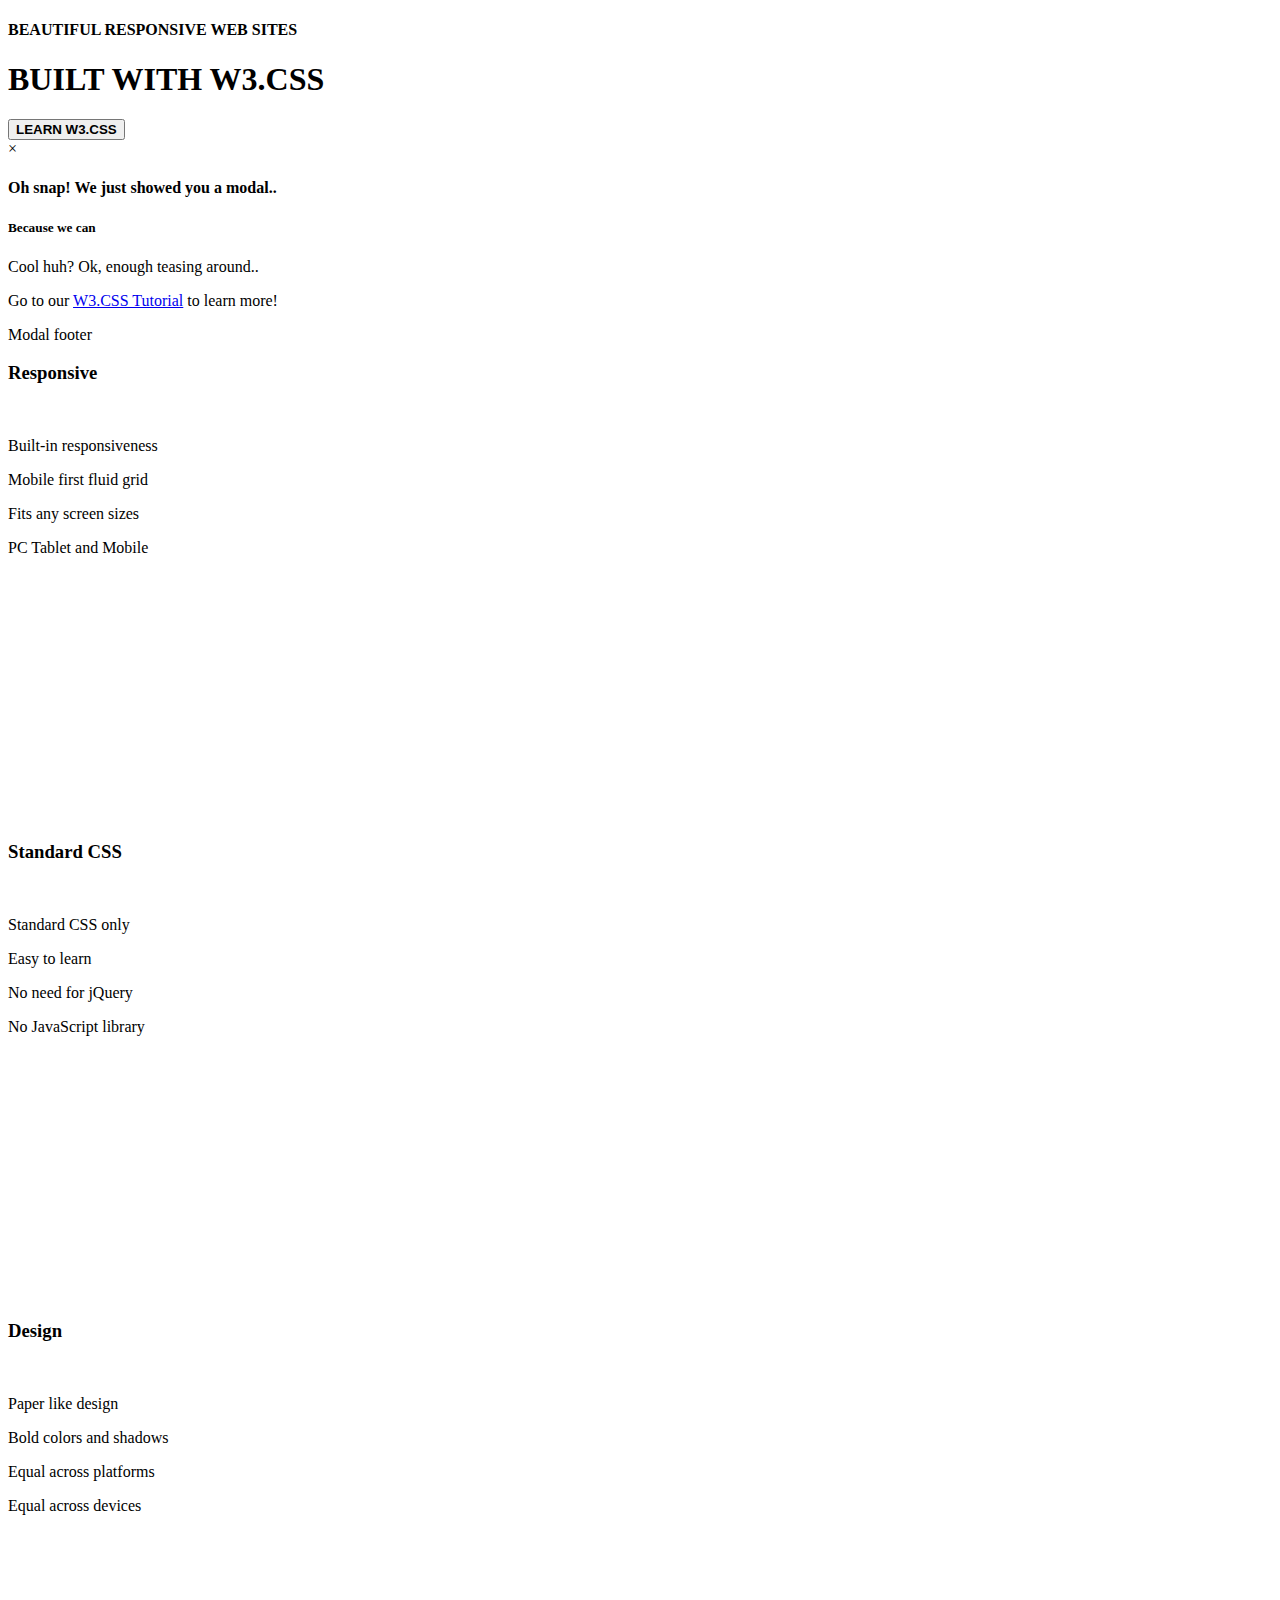
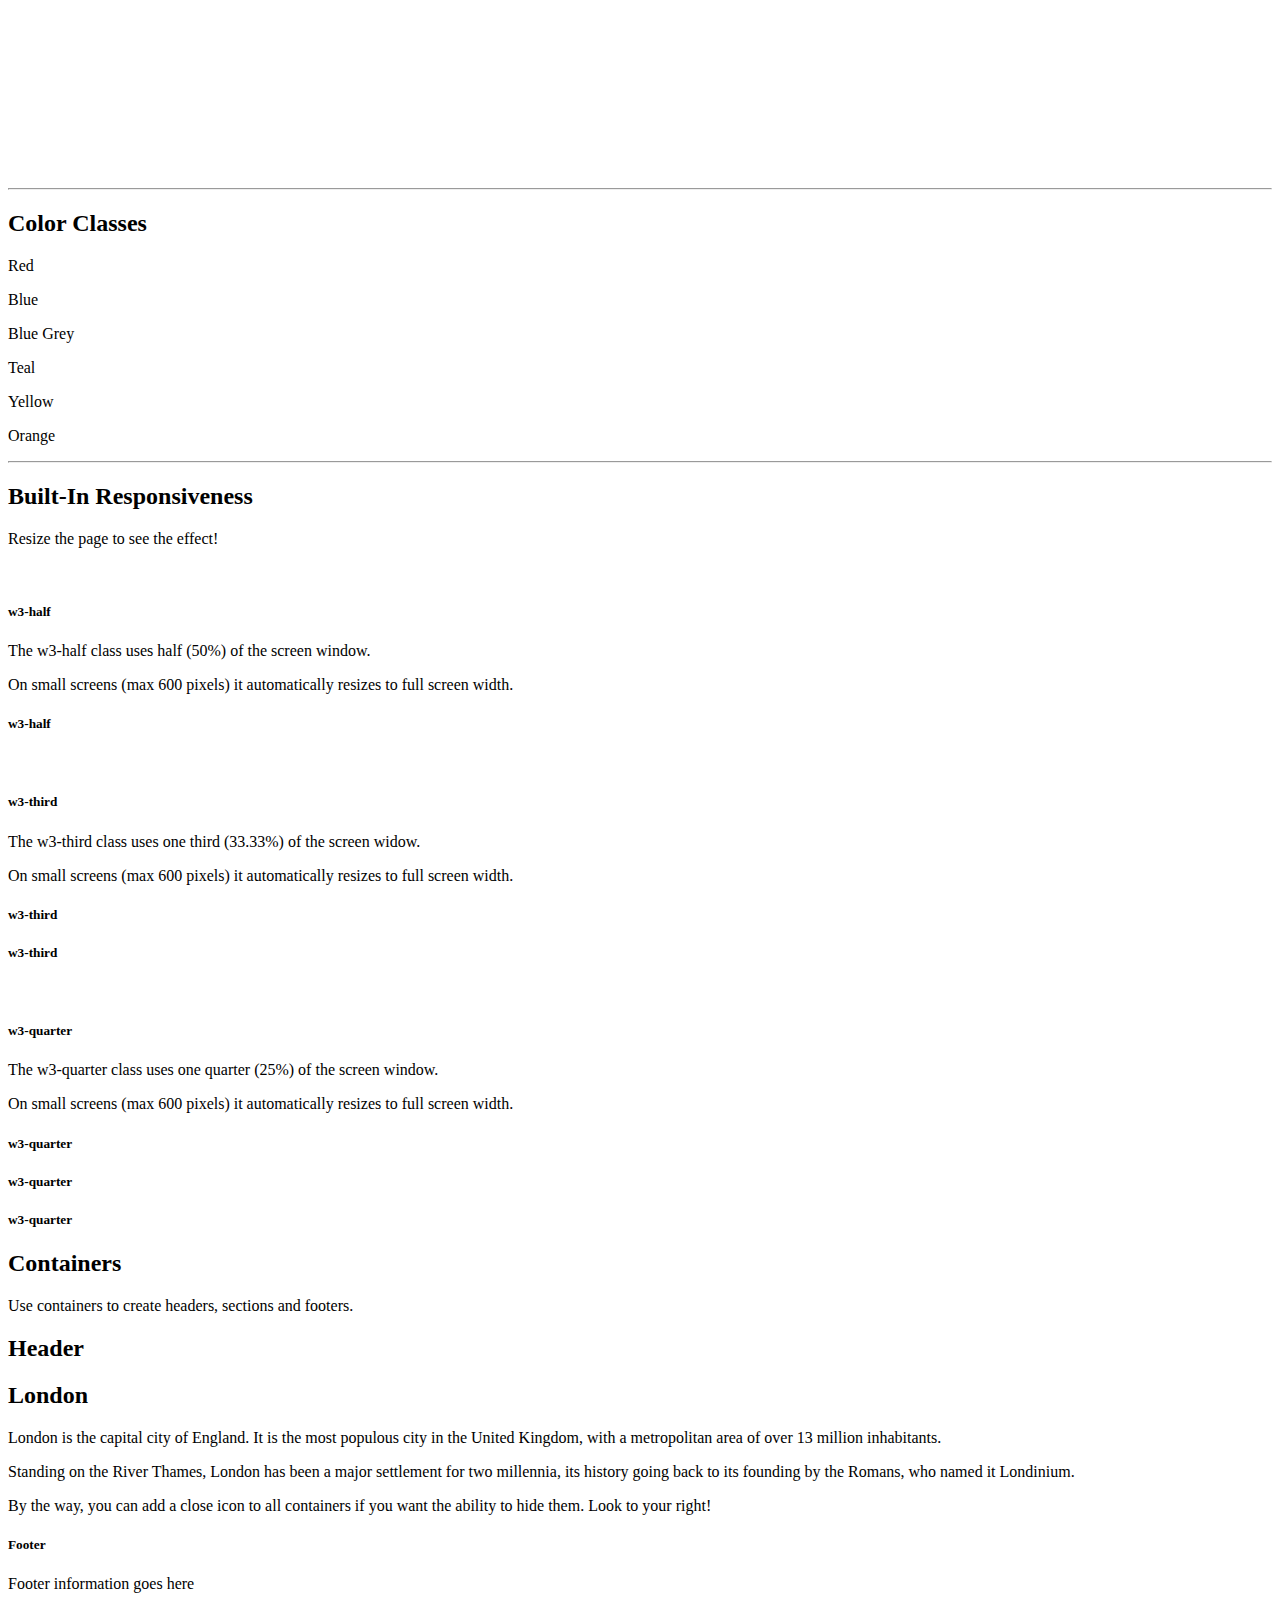
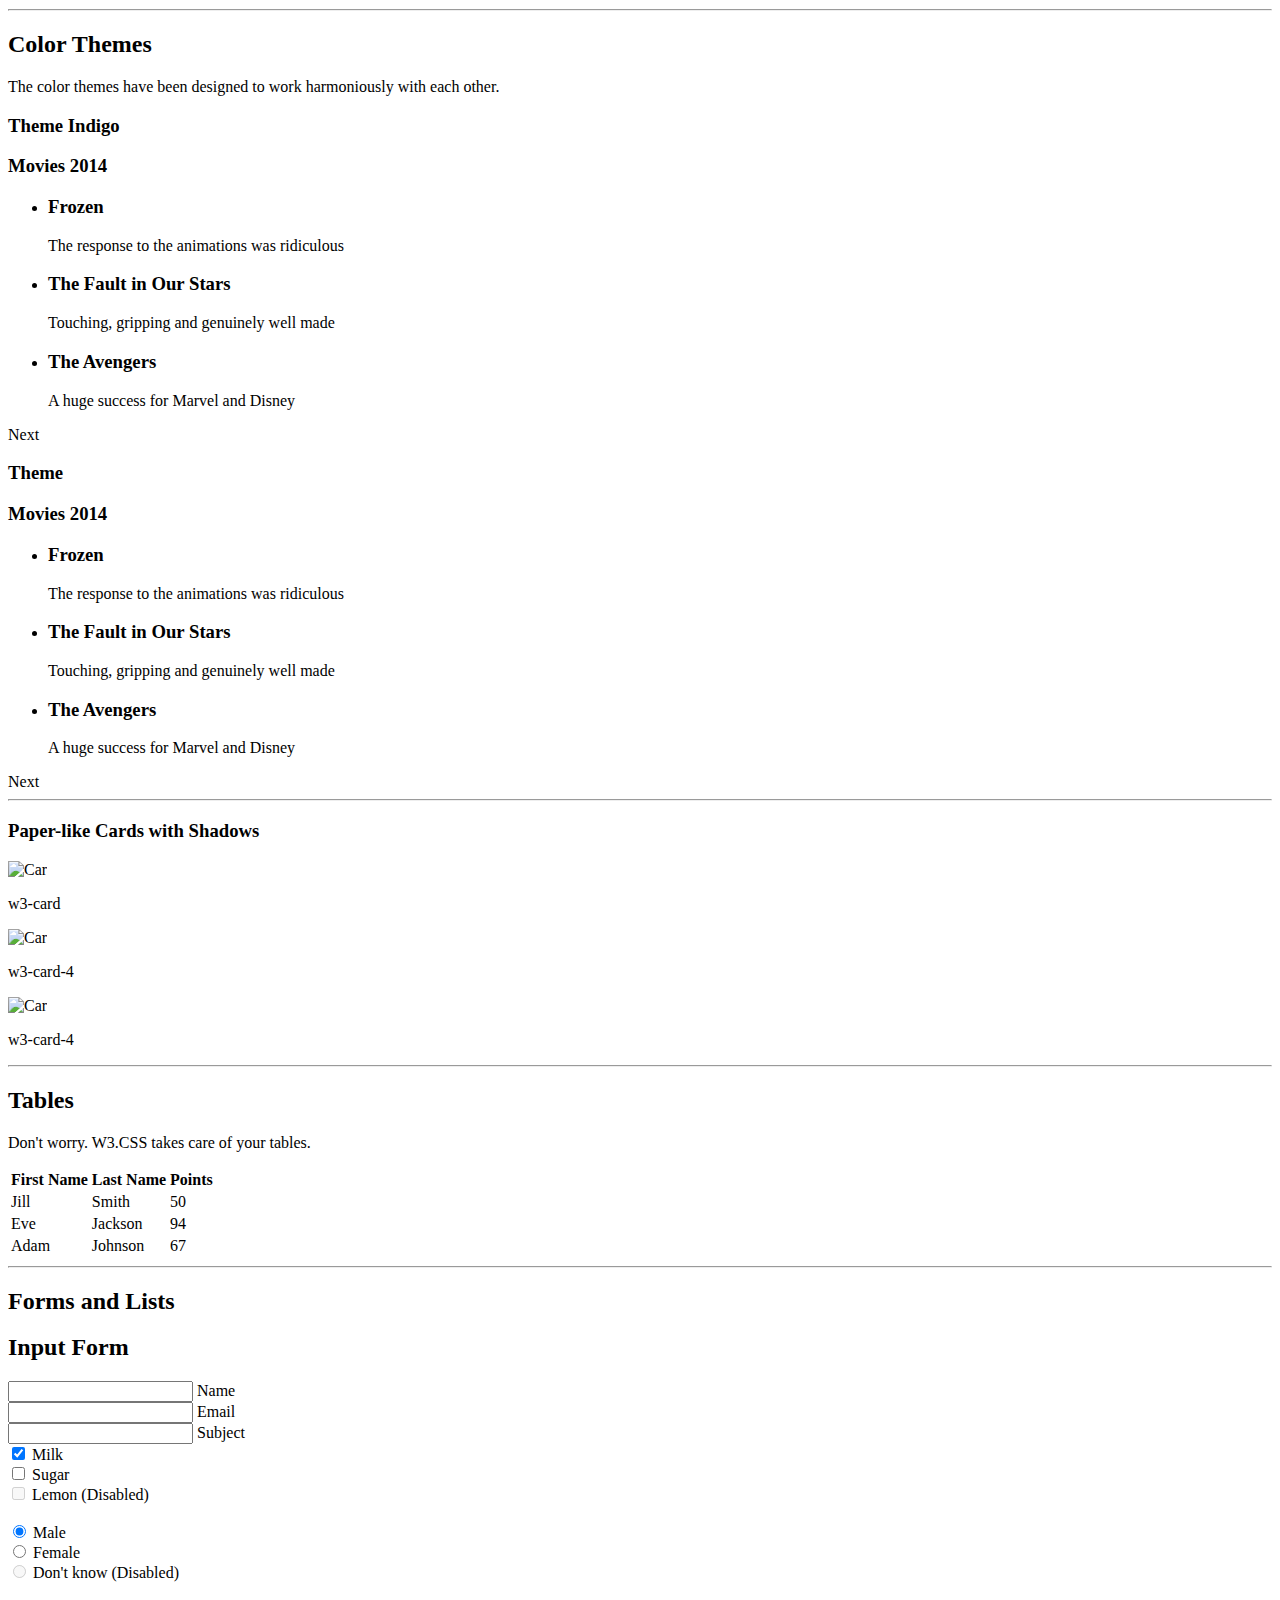
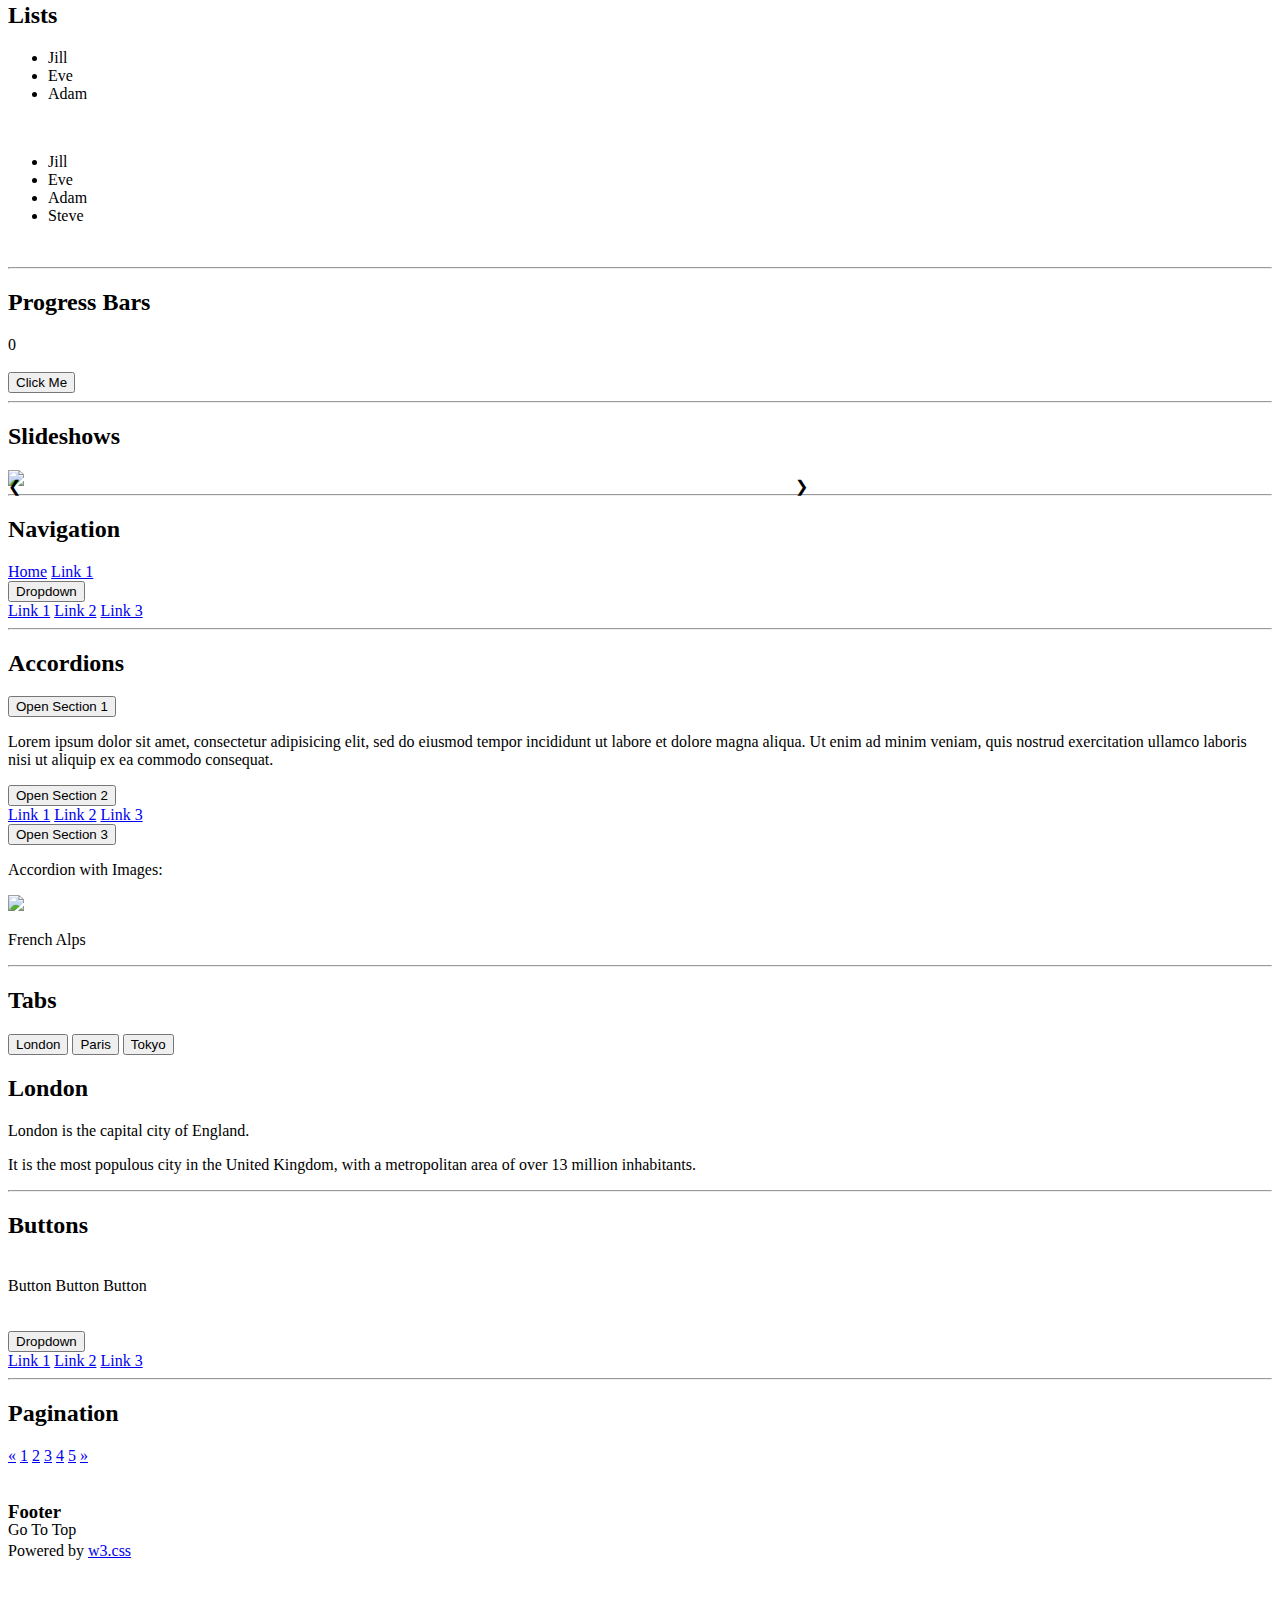
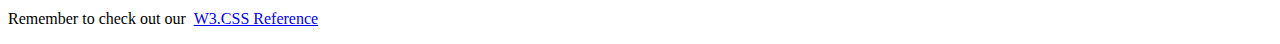
==== ToolRent/public_html/index.html @ 88f8d5a5 "Added basic website framework" ====
<!DOCTYPE html>
<!--
To change this license header, choose License Headers in Project Properties.
To change this template file, choose Tools | Templates
and open the template in the editor.
-->
<!DOCTYPE html>
<!-- saved from url=(0060)https://www.w3schools.com/w3css/tryw3css_templates_teal.htm# -->
<html class="gr__w3schools_com"><head><meta http-equiv="Content-Type" content="text/html; charset=UTF-8"><title>W3.CSS Template</title>

<meta name="viewport" content="width=device-width, initial-scale=1">
<link rel="stylesheet" href="./W3.CSS Template_files/w3.css">
<link rel="stylesheet" href="./W3.CSS Template_files/w3-theme-teal.css">
<link rel="stylesheet" href="./W3.CSS Template_files/font-awesome.min.css">
</head><body data-gr-c-s-loaded="true">

<!-- Side Navigation -->
<nav class="w3-sidebar w3-bar-block w3-card w3-animate-left w3-center" style="display: none; width: 100%; font-size: 40px; padding-top: 10%;" id="mySidebar">
  <h1 class="w3-xxxlarge w3-text-theme">Side Navigation</h1>
  <button class="w3-bar-item w3-button" onclick="w3_close()">Close <i class="fa fa-remove"></i></button>
  <a href="https://www.w3schools.com/w3css/tryw3css_templates_teal.htm#" class="w3-bar-item w3-button">Link 1</a>
  <a href="https://www.w3schools.com/w3css/tryw3css_templates_teal.htm#" class="w3-bar-item w3-button">Link 2</a>
  <a href="https://www.w3schools.com/w3css/tryw3css_templates_teal.htm#" class="w3-bar-item w3-button">Link 3</a>
  <a href="https://www.w3schools.com/w3css/tryw3css_templates_teal.htm#" class="w3-bar-item w3-button">Link 4</a>
</nav>

<!-- Header -->
<header class="w3-container w3-theme w3-padding" id="myHeader">
  <i onclick="w3_open()" class="fa fa-bars w3-xlarge w3-button w3-theme"></i> 
  <div class="w3-center">
  <h4>BEAUTIFUL RESPONSIVE WEB SITES</h4>
  <h1 class="w3-xxxlarge w3-animate-bottom">BUILT WITH W3.CSS</h1>
    <div class="w3-padding-32">
      <button class="w3-btn w3-xlarge w3-theme-dark w3-hover-teal" onclick="document.getElementById(&#39;id01&#39;).style.display=&#39;block&#39;" style="font-weight:900;">LEARN W3.CSS</button>
    </div>
  </div>
</header>

<!-- Modal -->
<div id="id01" class="w3-modal">
    <div class="w3-modal-content w3-card-4 w3-animate-top">
      <header class="w3-container w3-theme"> 
        <span onclick="document.getElementById(&#39;id01&#39;).style.display=&#39;none&#39;" class="w3-button w3-display-topright">×</span>
        <h4>Oh snap! We just showed you a modal..</h4>
        <h5>Because we can <i class="fa fa-smile-o"></i></h5>
      </header>
      <div class="w3-padding">
        <p>Cool huh? Ok, enough teasing around..</p>
        <p>Go to our <a class="w3-btn" href="https://www.w3schools.com/w3css/default.asp">W3.CSS Tutorial</a> to learn more!</p>
      </div>
      <footer class="w3-container w3-theme">
        <p>Modal footer</p>
      </footer>
    </div>
</div>

<div class="w3-row-padding w3-center w3-margin-top">
<div class="w3-third">
  <div class="w3-card w3-container" style="min-height:460px">
  <h3>Responsive</h3><br>
  <i class="fa fa-desktop w3-margin-bottom w3-text-theme" style="font-size:120px"></i>
  <p>Built-in responsiveness</p>
  <p>Mobile first fluid grid</p>
  <p>Fits any screen sizes</p>
  <p>PC Tablet and Mobile</p>
  </div>
</div>

<div class="w3-third">
  <div class="w3-card w3-container" style="min-height:460px">
  <h3>Standard CSS</h3><br>
  <i class="fa fa-css3 w3-margin-bottom w3-text-theme" style="font-size:120px"></i>
  <p>Standard CSS only</p>
  <p>Easy to learn</p>
  <p>No need for jQuery</p>
  <p>No JavaScript library</p>
  </div>
</div>

<div class="w3-third">
  <div class="w3-card w3-container" style="min-height:460px">
  <h3>Design</h3><br>
  <i class="fa fa-diamond w3-margin-bottom w3-text-theme" style="font-size:120px"></i>
  <p>Paper like design</p>
  <p>Bold colors and shadows</p>
  <p>Equal across platforms</p>
  <p>Equal across devices</p>
  </div>
</div>
</div>

<div class="w3-container">
<hr>
<div class="w3-center">
  <h2>Color Classes</h2>
</div>

<div class="w3-row">
  <div class="w3-col w3-container m2 w3-red"><p>Red</p></div>
  <div class="w3-col w3-container m2 w3-blue"><p>Blue</p></div>
  <div class="w3-col w3-container m2 w3-blue-grey"><p>Blue Grey</p></div>
  <div class="w3-col w3-container m2 w3-teal"><p>Teal</p></div>
  <div class="w3-col w3-container m2 w3-yellow"><p>Yellow</p></div>
  <div class="w3-col w3-container m2 w3-orange"><p>Orange</p></div>
</div>

<hr>
<div class="w3-center">
  <h2>Built-In Responsiveness</h2>
  <p class="w3-large">Resize the page to see the effect!</p>
</div>
<br>

<div class="w3-row w3-border">
  <div class="w3-half w3-container w3-blue w3-border">
    <h5>w3-half</h5>  
    <p>The w3-half class uses half (50%) of the screen window.</p>
    <p>On small screens (max 600 pixels) it automatically resizes to full screen width.</p>
  </div>
  <div class="w3-half w3-container">
    <h5>w3-half</h5>  
  </div>
</div>
<br>

<div class="w3-row w3-border">
  <div class="w3-third w3-container w3-green">
    <h5>w3-third</h5>  
    <p>The w3-third class uses one third (33.33%) of the screen widow.</p>
    <p>On small screens (max 600 pixels) it automatically resizes to full screen width.</p>
  </div>
  <div class="w3-third w3-container">
    <h5>w3-third</h5>  
  </div>
  <div class="w3-third w3-container">
    <h5>w3-third</h5>  
  </div>
</div>
<br>

<div class="w3-row w3-border">
  <div class="w3-quarter w3-container w3-red">
    <h5>w3-quarter</h5>  
    <p>The w3-quarter class uses one quarter (25%) of the screen window.</p>
    <p>On small screens (max 600 pixels) it automatically resizes to full screen width.</p>
  </div>
  <div class="w3-quarter w3-container">
    <h5>w3-quarter</h5>  
  </div>
  <div class="w3-quarter w3-container">
    <h5>w3-quarter</h5>  
  </div>
  <div class="w3-quarter w3-container">
    <h5>w3-quarter</h5>  
  </div>
</div> 
     
<div class="w3-center">
  <h2>Containers</h2>
  <p>Use containers to create headers, sections and footers.</p>
</div>   

<header class="w3-container w3-blue-grey">
  <h2>Header</h2>
</header>

<div class="w3-padding w3-white w3-display-container">
  <span onclick="this.parentElement.style.display=&#39;none&#39;" class="w3-button w3-display-topright"><i class="fa fa-remove"></i></span>
  <h2>London</h2>
  <p>London is the capital city of England. It is the most populous city in the United Kingdom,
  with a metropolitan area of over 13 million inhabitants.</p>
  <p>Standing on the River Thames, London has been a major settlement for two millennia,
  its history going back to its founding by the Romans, who named it Londinium.</p>
  <p>By the way, you can add a close icon to all containers if you want the ability to hide them. Look to your right!</p>
</div>

<footer class="w3-container w3-blue-grey">
  <h5>Footer</h5>
  <p class="w3-opacity">Footer information goes here</p>
</footer>

<hr>
<div class="w3-center">
  <h2>Color Themes</h2>
  <p>The color themes have been designed to work harmoniously with each other.</p>
</div>
</div>

<div class="w3-row-padding">

<div class="w3-half">
<div class="w3-card white">
  <div class="w3-container w3-indigo">
    <h3>Theme Indigo</h3>
  </div>
  <div class="w3-container">
  <h3 class="w3-text-indigo">Movies 2014</h3>
  </div>
  <ul class="w3-ul w3-border-top">
    <li>
      <h3>Frozen</h3>
      <p>The response to the animations was ridiculous</p>
    </li>
    <li>
      <h3>The Fault in Our Stars</h3>
      <p>Touching, gripping and genuinely well made</p>
    </li>
    <li>
      <h3>The Avengers</h3>
      <p>A huge success for Marvel and Disney</p>
    </li>
  </ul>
  <div class="w3-container w3-indigo w3-large"><span class="w3-right">Next</span></div>
</div>
</div>

<div class="w3-half">
<div class="w3-card white">
  <div class="w3-container w3-theme">
    <h3>Theme</h3>
  </div>
  <div class="w3-container">
  <h3 class="w3-text-theme">Movies 2014</h3>
  </div>
  <ul class="w3-ul w3-border-top">
    <li>
      <h3>Frozen</h3>
      <p>The response to the animations was ridiculous</p>
    </li>
    <li>
      <h3>The Fault in Our Stars</h3>
      <p>Touching, gripping and genuinely well made</p>
    </li>
    <li>
      <h3>The Avengers</h3>
      <p>A huge success for Marvel and Disney</p>
    </li>
  </ul>
  <div class="w3-container w3-theme w3-large"><span class="w3-right">Next</span></div>
</div>
</div>
</div>

<div class="w3-container w3-center">
  <hr>
  <h3>Paper-like Cards with Shadows</h3>
</div>

<div class="w3-row-padding"> 

<div class="w3-third">
<div class="w3-card">
  <img src="./W3.CSS Template_files/car.jpg" alt="Car" style="width:100%">
  <div class="w3-container">
  <p>w3-card</p>
  </div>
</div>
</div>

<div class="w3-third">
<div class="w3-card-4">
  <img src="./W3.CSS Template_files/car.jpg" alt="Car" style="width:100%">
  <div class="w3-container">
  <p>w3-card-4</p>
  </div>
</div>
</div>

<div class="w3-third">
<div class="w3-card-4">
  <img src="./W3.CSS Template_files/car.jpg" alt="Car" style="width:100%">
  <div class="w3-container">
  <p>w3-card-4</p>
  </div>
</div>
</div>
</div>

<div class="w3-container">
  <hr>
  <div class="w3-center">
    <h2>Tables</h2>
    <p w3-class="w3-large">Don't worry. W3.CSS takes care of your tables.</p>
  </div>
<div class="w3-responsive w3-card-4">
<table class="w3-table w3-striped w3-bordered">
<thead>
<tr class="w3-theme">
  <th>First Name</th>
  <th>Last Name</th>
  <th>Points</th>
</tr>
</thead>
<tbody>
<tr>
  <td>Jill</td>
  <td>Smith</td>
  <td>50</td>
</tr>
<tr class="w3-white">
  <td>Eve</td>
  <td>Jackson</td>
  <td>94</td>
</tr>
<tr>
  <td>Adam</td>
  <td>Johnson</td>
  <td>67</td>
</tr>
</tbody>
</table>
</div>

<hr>
<h2 class="w3-center">Forms and Lists</h2>
</div>

<div class="w3-row-padding">

<div class="w3-half">
<form class="w3-container w3-card-4">
  <h2>Input Form</h2>
  <div class="w3-section">      
    <input class="w3-input" type="text" required="">
    <label>Name</label>
  </div>
  <div class="w3-section">      
    <input class="w3-input" type="text" required="">
    <label>Email</label>
  </div>
  <div class="w3-section">      
    <input class="w3-input" type="text" required="">
    <label>Subject</label>
  </div>

  <div class="w3-row">
  <div class="w3-half">
    <input id="milk" class="w3-check" type="checkbox" checked="checked">
    <label>Milk</label>
    <br>
    <input id="sugar" class="w3-check" type="checkbox">
    <label>Sugar</label>
    <br>
    <input id="lemon" class="w3-check" type="checkbox" disabled="">
    <label>Lemon (Disabled)</label>
    <br><br>
  </div>

  <div class="w3-half">
    <input id="male" class="w3-radio" type="radio" name="gender" value="male" checked="">
    <label>Male</label>
    <br>
    <input id="female" class="w3-radio" type="radio" name="gender" value="female">
    <label>Female</label>
    <br>
    <input id="unknown" class="w3-radio" type="radio" name="gender" value="" disabled="">
    <label> Don't know (Disabled)</label>
  </div>
  </div>
</form>
</div>
<div class="w3-half">
<div class="w3-card-4 w3-container">
<h2>Lists</h2>
<ul class="w3-ul w3-margin-bottom">
  <li>Jill</li>
  <li>Eve</li>
  <li>Adam</li>
</ul>
<br>
<ul class="w3-ul w3-border w3-hoverable">
  <li class="w3-theme">Jill</li>
  <li>Eve</li>
  <li>Adam</li>
  <li>Steve</li>
</ul>
<br>
</div>
</div>
</div>
<hr>

<h2 class="w3-center">Progress Bars</h2>
<div class="w3-container">

<div class="w3-light-grey">
  <div id="myBar" class="w3-container w3-theme w3-padding" style="width:1%">0</div>
</div><br>

<button class="w3-btn w3-theme" onclick="move()">Click Me</button> 
</div>
<hr>

<h2 class="w3-center">Slideshows</h2>
<div class="w3-content" style="max-width:800px;position:relative">

<img class="mySlides w3-animate-opacity" src="./W3.CSS Template_files/snow.jpg" style="width: 100%; display: block;">
<img class="mySlides w3-animate-opacity" src="./W3.CSS Template_files/lights.jpg" style="width: 100%; display: none;">
<img class="mySlides w3-animate-opacity" src="./W3.CSS Template_files/mountains.jpg" style="width: 100%; display: none;">
<img class="mySlides w3-animate-opacity" src="./W3.CSS Template_files/forest.jpg" style="width: 100%; display: none;">

<a class="w3-button w3-circle w3-hover-dark-grey" style="position:absolute;top:45%;left:0;" onclick="plusDivs(-1)">❮</a>
<a class="w3-button w3-circle w3-hover-dark-grey" style="position:absolute;top:45%;right:0;" onclick="plusDivs(+1)">❯</a>
</div>

<div class="w3-container">
<hr>
<h2 class="w3-center">Navigation</h2>

<div class="w3-bar w3-theme">
  <a href="https://www.w3schools.com/w3css/tryw3css_templates_teal.htm#" class="w3-bar-item w3-button w3-padding-16">Home</a>
  <a href="https://www.w3schools.com/w3css/tryw3css_templates_teal.htm#" class="w3-bar-item w3-button w3-padding-16">Link 1</a>
  <div class="w3-dropdown-hover">
    <button class="w3-button w3-padding-16">
      Dropdown <i class="fa fa-caret-down"></i>
    </button>
    <div class="w3-dropdown-content w3-card-4 w3-bar-block">
      <a href="https://www.w3schools.com/w3css/tryw3css_templates_teal.htm#" class="w3-bar-item w3-button">Link 1</a>
      <a href="https://www.w3schools.com/w3css/tryw3css_templates_teal.htm#" class="w3-bar-item w3-button">Link 2</a>
      <a href="https://www.w3schools.com/w3css/tryw3css_templates_teal.htm#" class="w3-bar-item w3-button">Link 3</a>
    </div>
  </div>
</div>

<hr>
<h2 class="w3-center">Accordions</h2>
<button onclick="myAccFunc(&#39;Demo1&#39;)" class="w3-padding-16 w3-theme w3-button w3-block w3-left-align">Open Section 1</button>
<div id="Demo1" class="w3-hide">
  <div class="w3-container">
    <p>Lorem ipsum dolor sit amet, consectetur adipisicing elit, sed do eiusmod tempor incididunt ut labore et dolore magna aliqua. Ut enim ad minim veniam, quis nostrud exercitation ullamco laboris nisi ut aliquip ex ea commodo consequat.</p>
  </div>
</div>
<button onclick="myAccFunc(&#39;Demo2&#39;)" class="w3-padding-16 w3-theme w3-button w3-block w3-left-align">Open Section 2</button>
<div id="Demo2" class="w3-hide">
  <a href="https://www.w3schools.com/w3css/tryw3css_templates_teal.htm#" class="w3-button w3-block w3-left-align">Link 1</a>
  <a href="https://www.w3schools.com/w3css/tryw3css_templates_teal.htm#" class="w3-button w3-block w3-left-align">Link 2</a>
  <a href="https://www.w3schools.com/w3css/tryw3css_templates_teal.htm#" class="w3-button w3-block w3-left-align">Link 3</a>
</div>
<button onclick="myAccFunc(&#39;Demo3&#39;)" class="w3-padding-16 w3-theme w3-button w3-block w3-left-align">Open Section 3</button>
<div id="Demo3" class="w3-hide w3-black">
  <div class="w3-container">
    <p>Accordion with Images:</p>
    <img src="./W3.CSS Template_files/snow.jpg" style="width:30%;" class="w3-animate-zoom">
    <p>French Alps</p>
  </div>
</div>

<hr>
<h2 class="w3-center">Tabs</h2>
<div class="w3-border">
<div class="w3-bar w3-theme">
  <button class="w3-bar-item w3-button testbtn w3-padding-16 w3-theme-dark" onclick="openCity(event,&#39;London&#39;)">London</button>
  <button class="w3-bar-item w3-button testbtn w3-padding-16" onclick="openCity(event,&#39;Paris&#39;)">Paris</button>
  <button class="w3-bar-item w3-button testbtn w3-padding-16" onclick="openCity(event,&#39;Tokyo&#39;)">Tokyo</button>
</div>

<div id="London" class="w3-container city w3-animate-opacity" style="display: block;">
  <h2>London</h2>
  <p>London is the capital city of England.</p>
  <p>It is the most populous city in the United Kingdom, with a metropolitan area of over 13 million inhabitants.</p>
</div>

<div id="Paris" class="w3-container city w3-animate-opacity" style="display: none;">
  <h2>Paris</h2>
  <p>Paris is the capital of France.</p> 
  <p>The Paris area is one of the largest population centers in Europe, with more than 12 million inhabitants.</p>
</div>

<div id="Tokyo" class="w3-container city w3-animate-opacity" style="display: none;">
  <h2>Tokyo</h2>
  <p>Tokyo is the capital of Japan.</p>
  <p>It is the center of the Greater Tokyo Area, and the most populous metropolitan area in the world.</p>
</div>
</div>

<hr>
<h2 class="w3-center">Buttons</h2>
<div class="w3-center">
  <br>
  <a class="w3-button w3-theme">Button</a>
  <a class="w3-button w3-theme">Button</a>
  <a class="w3-button w3-theme-d3 w3-disabled">Button</a>
  <br><br>
  <a class="w3-button w3-circle w3-large w3-black"><i class="fa fa-plus"></i></a>
  <a class="w3-button w3-circle w3-large w3-theme"><i class="fa fa-plus"></i></a>  
  <a class="w3-button w3-circle w3-large w3-card-4"><i class="fa fa-plus"></i></a>
</div>
<br>
<div class="w3-center">
  <div class="w3-dropdown-hover">
    <button class="w3-button w3-theme">Dropdown <i class="fa fa-caret-down"></i></button>
    <div class="w3-dropdown-content w3-bar-block w3-border">
      <a href="https://www.w3schools.com/w3css/tryw3css_templates_teal.htm#" class="w3-bar-item w3-button">Link 1</a>
      <a href="https://www.w3schools.com/w3css/tryw3css_templates_teal.htm#" class="w3-bar-item w3-button">Link 2</a>
      <a href="https://www.w3schools.com/w3css/tryw3css_templates_teal.htm#" class="w3-bar-item w3-button">Link 3</a>
    </div>
  </div>
</div>

</div>

<hr>
<div class="w3-center">
  <h2>Pagination</h2>
  <!-- Pagination -->
  <div class="w3-center w3-padding-32">
    <div class="w3-bar">
      <a href="https://www.w3schools.com/w3css/tryw3css_templates_teal.htm#" class="w3-bar-item w3-button w3-hover-theme">«</a>
      <a href="https://www.w3schools.com/w3css/tryw3css_templates_teal.htm#" class="w3-bar-item w3-button w3-theme w3-hover-theme">1</a>
      <a href="https://www.w3schools.com/w3css/tryw3css_templates_teal.htm#" class="w3-bar-item w3-button w3-hover-theme">2</a>
      <a href="https://www.w3schools.com/w3css/tryw3css_templates_teal.htm#" class="w3-bar-item w3-button w3-hover-theme">3</a>
      <a href="https://www.w3schools.com/w3css/tryw3css_templates_teal.htm#" class="w3-bar-item w3-button w3-hover-theme">4</a>
      <a href="https://www.w3schools.com/w3css/tryw3css_templates_teal.htm#" class="w3-bar-item w3-button w3-hover-theme">5</a>
      <a href="https://www.w3schools.com/w3css/tryw3css_templates_teal.htm#" class="w3-bar-item w3-button w3-hover-theme">»</a>
    </div>
  </div>
</div>
<br>

<!-- Footer -->
<footer class="w3-container w3-theme-dark">
  <h3>Footer</h3>
  <p>Powered by <a href="https://www.w3schools.com/w3css/default.asp" target="_blank">w3.css</a></p>
  <div style="position:relative;bottom:55px;" class="w3-tooltip w3-right">
    <span class="w3-text w3-theme w3-padding">Go To Top</span>&nbsp;   
    <a class="w3-text-white" href="https://www.w3schools.com/w3css/tryw3css_templates_teal.htm#myHeader"><span class="w3-xlarge">
    <i class="fa fa-chevron-circle-up"></i></span></a>
  </div>
  <p>Remember to check out our&nbsp;&nbsp;<a href="https://www.w3schools.com/w3css/w3css_references.asp" class="w3-btn w3-theme" target="_blank">W3.CSS Reference</a></p>
</footer>

<!-- Script for Sidebar, Tabs, Accordions, Progress bars and slideshows -->
<script>
// Side navigation
function w3_open() {
  var x = document.getElementById("mySidebar");
  x.style.width = "100%";
  x.style.fontSize = "40px";
  x.style.paddingTop = "10%";
  x.style.display = "block";
}

function w3_close() {
  document.getElementById("mySidebar").style.display = "none";
}

// Tabs
function openCity(evt, cityName) {
  var i;
  var x = document.getElementsByClassName("city");
  for (i = 0; i < x.length; i++) {
    x[i].style.display = "none";
  }
  var activebtn = document.getElementsByClassName("testbtn");
  for (i = 0; i < x.length; i++) {
    activebtn[i].className = activebtn[i].className.replace(" w3-theme-dark", "");
  }
  document.getElementById(cityName).style.display = "block";
  evt.currentTarget.className += " w3-theme-dark";
}

var mybtn = document.getElementsByClassName("testbtn")[0];
mybtn.click();

// Accordions
function myAccFunc(id) {
  var x = document.getElementById(id);
  if (x.className.indexOf("w3-show") == -1) {
    x.className += " w3-show";
  } else { 
    x.className = x.className.replace(" w3-show", "");
  }
}

// Slideshows
var slideIndex = 1;

function plusDivs(n) {
  slideIndex = slideIndex + n;
  showDivs(slideIndex);
}

function showDivs(n) {
  var x = document.getElementsByClassName("mySlides");
  if (n > x.length) {slideIndex = 1}    
  if (n < 1) {slideIndex = x.length} ;
  for (i = 0; i < x.length; i++) {
    x[i].style.display = "none";  
  }
  x[slideIndex-1].style.display = "block";  
}

showDivs(1);

// Progress Bars
function move() {
  var elem = document.getElementById("myBar");   
  var width = 1;
  var id = setInterval(frame, 10);
  function frame() {
    if (width == 100) {
      clearInterval(id);
    } else {
      width++; 
      elem.style.width = width + '%'; 
      elem.innerHTML = width * 1  + '%';
    }
  }
}
</script>


</body><span class="gr__tooltip"><span class="gr__tooltip-content"></span><i class="gr__tooltip-logo"></i><span class="gr__triangle"></span></span></html>
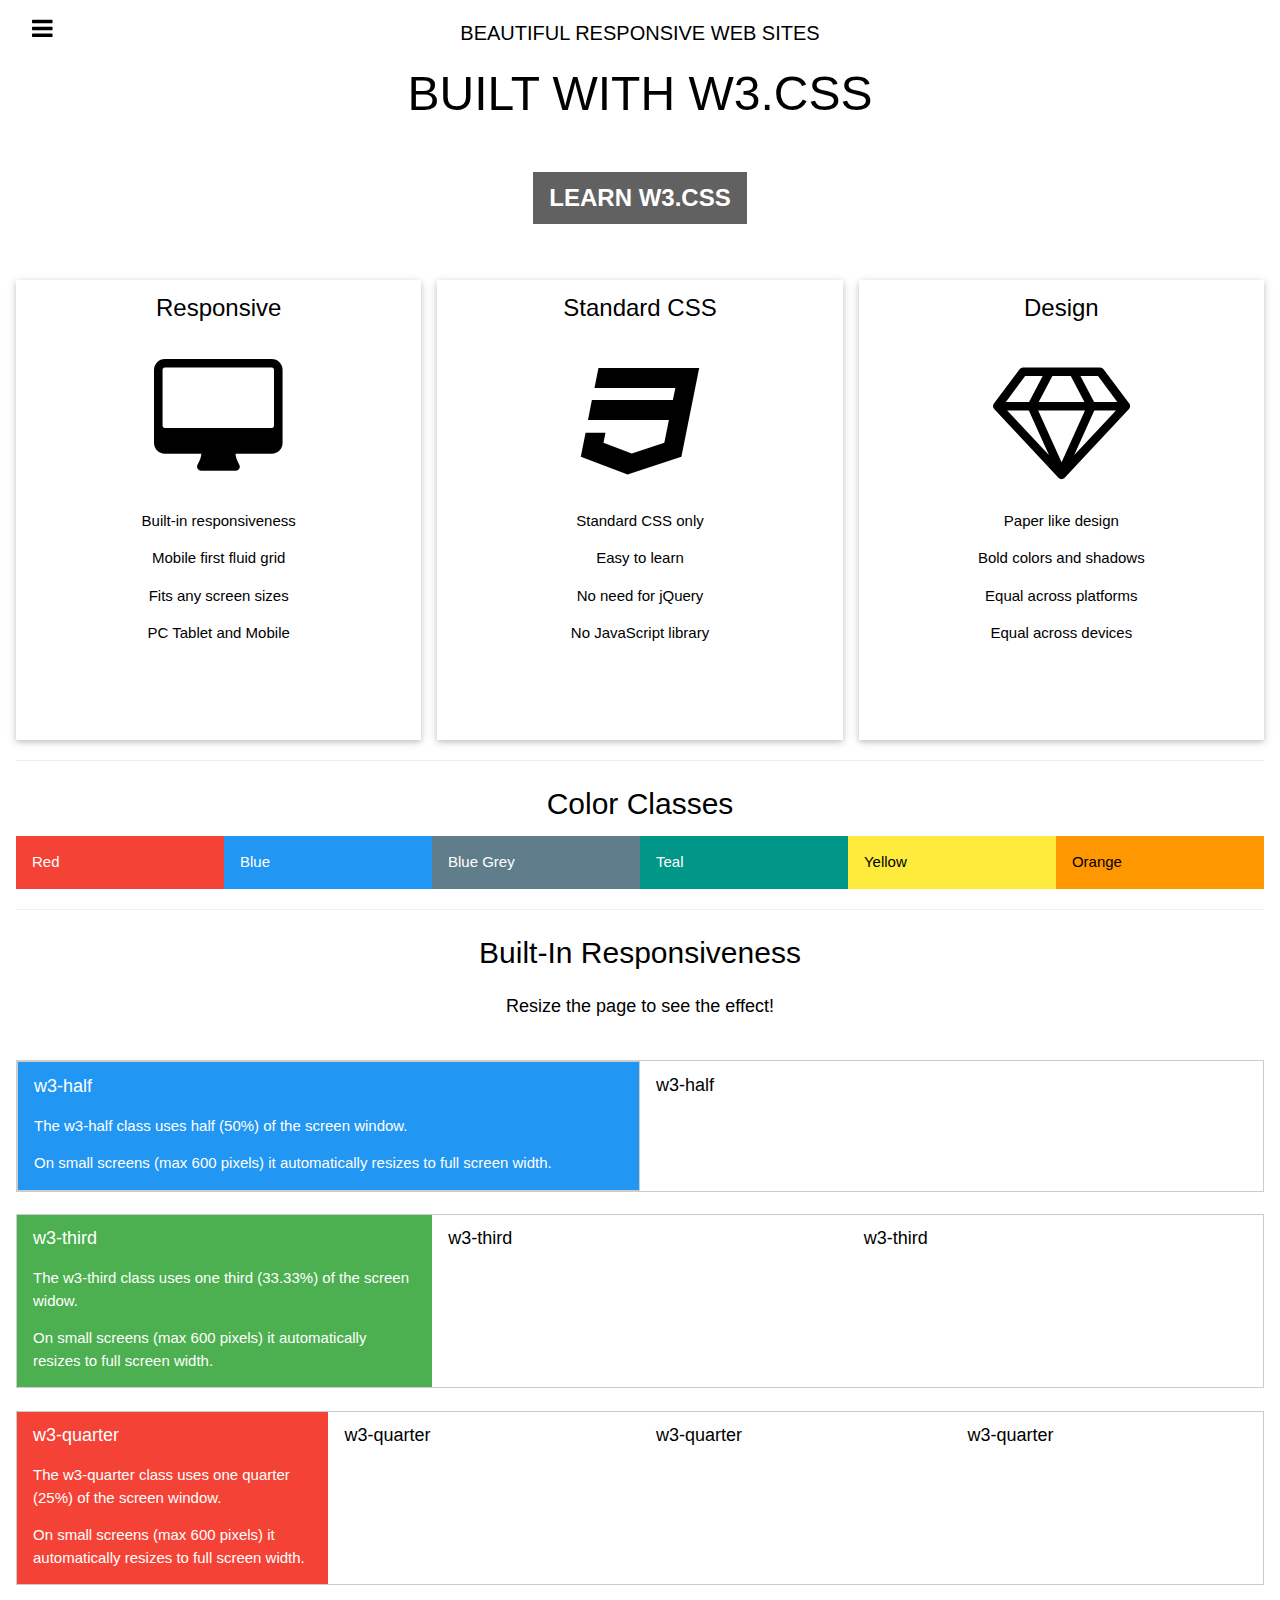
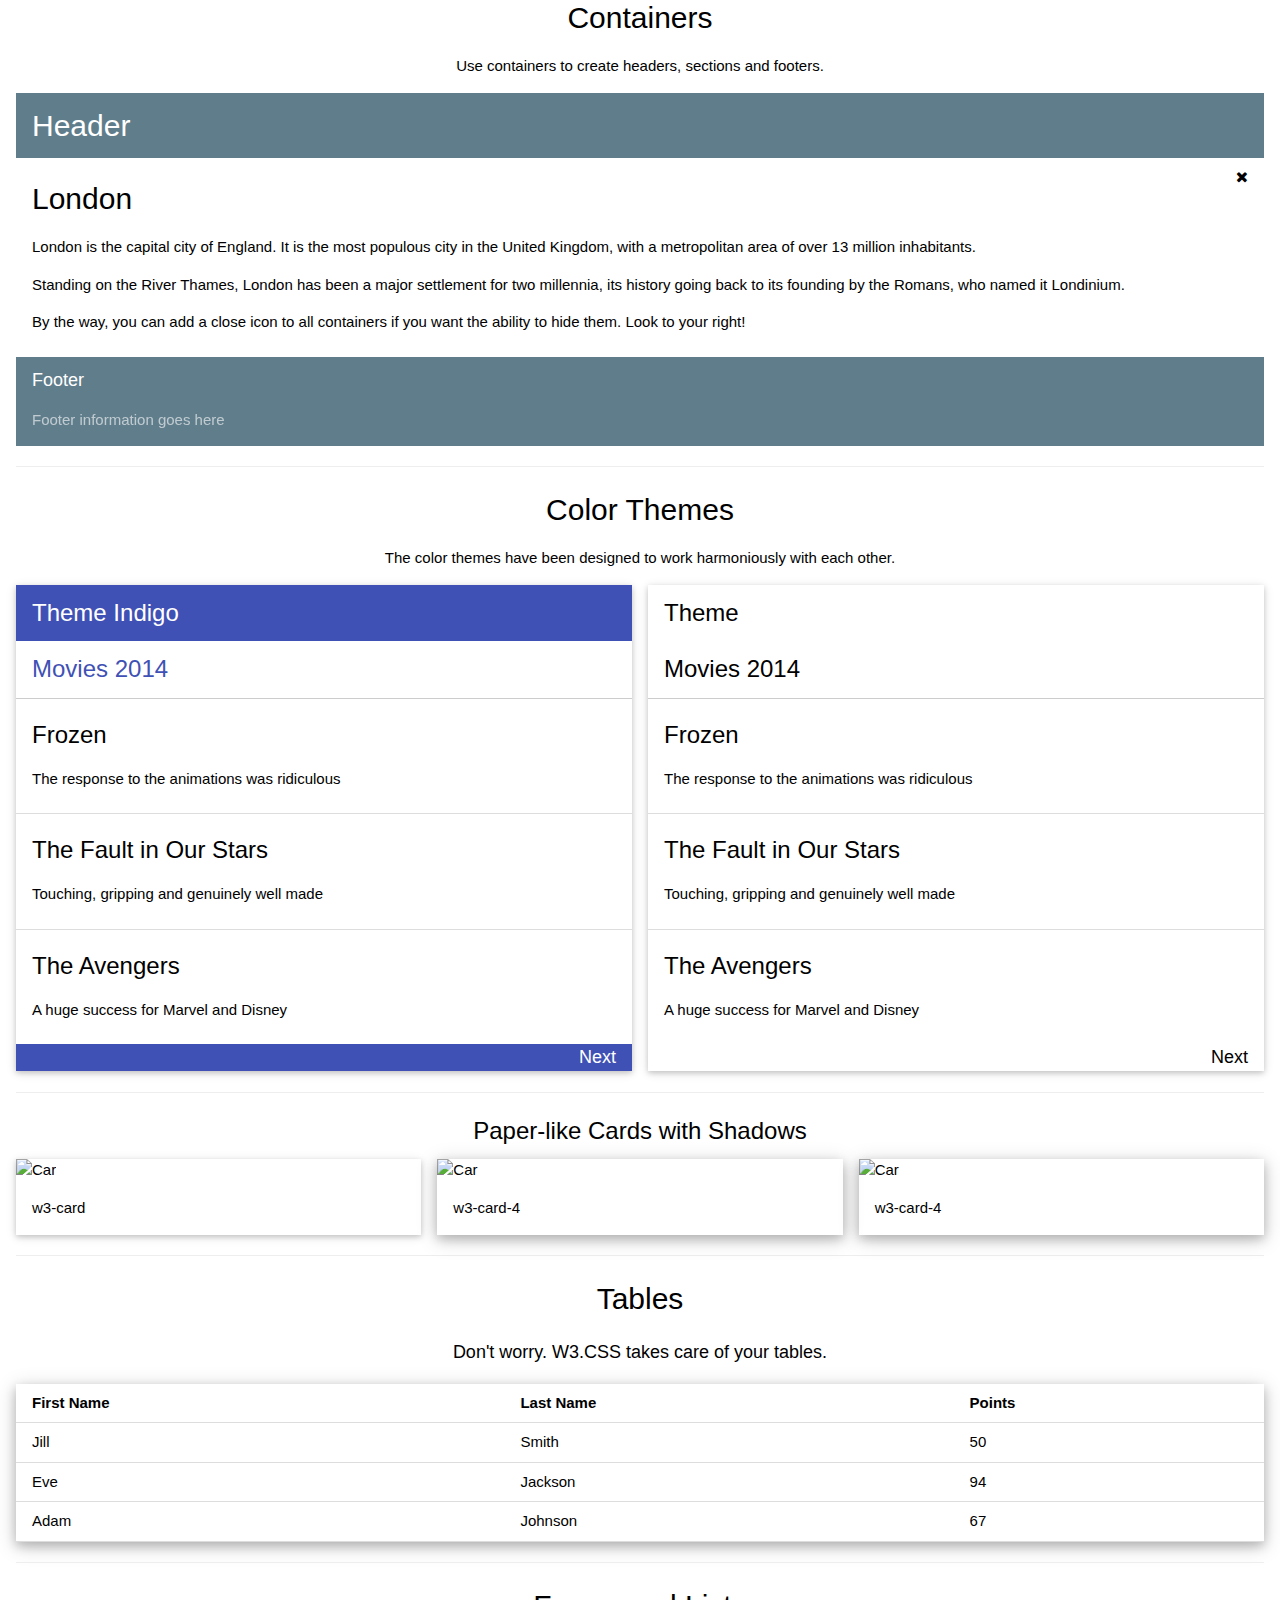
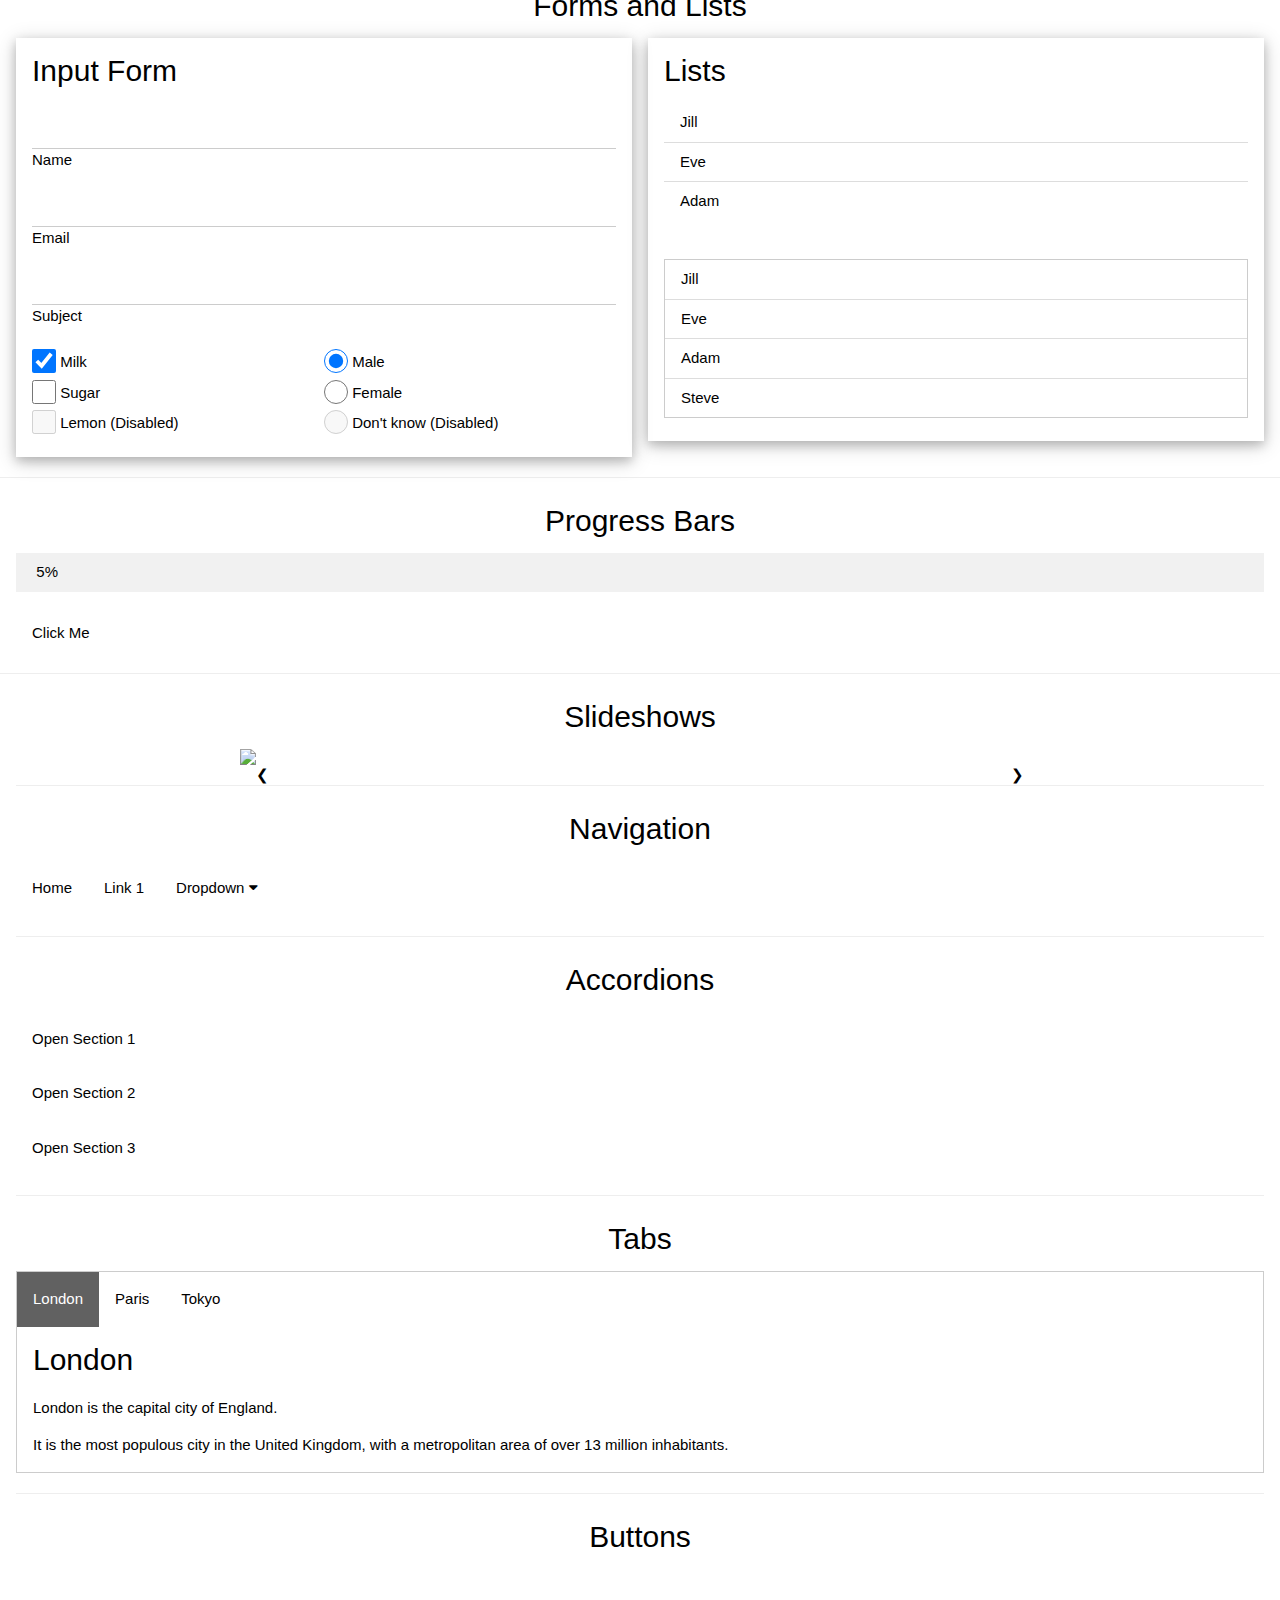
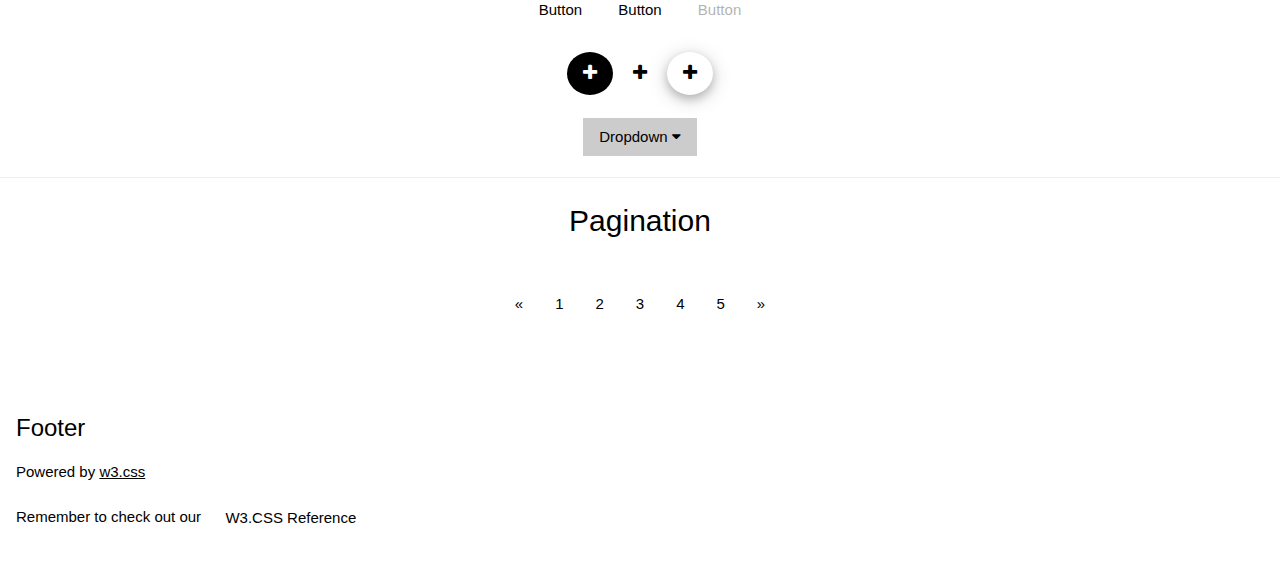
==== commit 8f478504: "Added basic website framework" ====
--- a/ToolRent/public_html/index.html
+++ b/ToolRent/public_html/index.html
@@ -1,37 +1,31 @@
 <!DOCTYPE html>
-<!--
-To change this license header, choose License Headers in Project Properties.
-To change this template file, choose Tools | Templates
-and open the template in the editor.
--->
-<!DOCTYPE html>
-<!-- saved from url=(0060)https://www.w3schools.com/w3css/tryw3css_templates_teal.htm# -->
-<html class="gr__w3schools_com"><head><meta http-equiv="Content-Type" content="text/html; charset=UTF-8"><title>W3.CSS Template</title>
-
+<html>
+<title>W3.CSS Template</title>
+<meta charset="UTF-8">
 <meta name="viewport" content="width=device-width, initial-scale=1">
-<link rel="stylesheet" href="./W3.CSS Template_files/w3.css">
-<link rel="stylesheet" href="./W3.CSS Template_files/w3-theme-teal.css">
-<link rel="stylesheet" href="./W3.CSS Template_files/font-awesome.min.css">
-</head><body data-gr-c-s-loaded="true">
+<link rel="stylesheet" href="https://www.w3schools.com/w3css/4/w3.css">
+<link rel="stylesheet" href="https://www.w3schools.com/lib/w3-theme-black.css">
+<link rel="stylesheet" href="https://cdnjs.cloudflare.com/ajax/libs/font-awesome/4.3.0/css/font-awesome.min.css">
+<body>
 
 <!-- Side Navigation -->
-<nav class="w3-sidebar w3-bar-block w3-card w3-animate-left w3-center" style="display: none; width: 100%; font-size: 40px; padding-top: 10%;" id="mySidebar">
+<nav class="w3-sidebar w3-bar-block w3-card w3-animate-left w3-center" style="display:none" id="mySidebar">
   <h1 class="w3-xxxlarge w3-text-theme">Side Navigation</h1>
   <button class="w3-bar-item w3-button" onclick="w3_close()">Close <i class="fa fa-remove"></i></button>
-  <a href="https://www.w3schools.com/w3css/tryw3css_templates_teal.htm#" class="w3-bar-item w3-button">Link 1</a>
-  <a href="https://www.w3schools.com/w3css/tryw3css_templates_teal.htm#" class="w3-bar-item w3-button">Link 2</a>
-  <a href="https://www.w3schools.com/w3css/tryw3css_templates_teal.htm#" class="w3-bar-item w3-button">Link 3</a>
-  <a href="https://www.w3schools.com/w3css/tryw3css_templates_teal.htm#" class="w3-bar-item w3-button">Link 4</a>
+  <a href="#" class="w3-bar-item w3-button">Link 1</a>
+  <a href="#" class="w3-bar-item w3-button">Link 2</a>
+  <a href="#" class="w3-bar-item w3-button">Link 3</a>
+  <a href="#" class="w3-bar-item w3-button">Link 4</a>
 </nav>
 
 <!-- Header -->
 <header class="w3-container w3-theme w3-padding" id="myHeader">
-  <i onclick="w3_open()" class="fa fa-bars w3-xlarge w3-button w3-theme"></i> 
+  <i style="position: fixed"onclick="w3_open()" class="fa fa-bars w3-xlarge w3-button w3-theme"></i> 
   <div class="w3-center">
   <h4>BEAUTIFUL RESPONSIVE WEB SITES</h4>
   <h1 class="w3-xxxlarge w3-animate-bottom">BUILT WITH W3.CSS</h1>
     <div class="w3-padding-32">
-      <button class="w3-btn w3-xlarge w3-theme-dark w3-hover-teal" onclick="document.getElementById(&#39;id01&#39;).style.display=&#39;block&#39;" style="font-weight:900;">LEARN W3.CSS</button>
+      <button class="w3-btn w3-xlarge w3-dark-grey w3-hover-light-grey" onclick="document.getElementById('id01').style.display='block'" style="font-weight:900;">LEARN W3.CSS</button>
     </div>
   </div>
 </header>
@@ -39,16 +33,17 @@
 <!-- Modal -->
 <div id="id01" class="w3-modal">
     <div class="w3-modal-content w3-card-4 w3-animate-top">
-      <header class="w3-container w3-theme"> 
-        <span onclick="document.getElementById(&#39;id01&#39;).style.display=&#39;none&#39;" class="w3-button w3-display-topright">×</span>
+      <header class="w3-container w3-theme-l1"> 
+        <span onclick="document.getElementById('id01').style.display='none'"
+        class="w3-button w3-display-topright">×</span>
         <h4>Oh snap! We just showed you a modal..</h4>
         <h5>Because we can <i class="fa fa-smile-o"></i></h5>
       </header>
       <div class="w3-padding">
         <p>Cool huh? Ok, enough teasing around..</p>
-        <p>Go to our <a class="w3-btn" href="https://www.w3schools.com/w3css/default.asp">W3.CSS Tutorial</a> to learn more!</p>
+        <p>Go to our <a class="w3-btn" href="/w3css/default.asp">W3.CSS Tutorial</a> to learn more!</p>
       </div>
-      <footer class="w3-container w3-theme">
+      <footer class="w3-container w3-theme-l1">
         <p>Modal footer</p>
       </footer>
     </div>
@@ -165,7 +160,7 @@
 </header>
 
 <div class="w3-padding w3-white w3-display-container">
-  <span onclick="this.parentElement.style.display=&#39;none&#39;" class="w3-button w3-display-topright"><i class="fa fa-remove"></i></span>
+  <span onclick="this.parentElement.style.display='none'" class="w3-button w3-display-topright"><i class="fa fa-remove"></i></span>
   <h2>London</h2>
   <p>London is the capital city of England. It is the most populous city in the United Kingdom,
   with a metropolitan area of over 13 million inhabitants.</p>
@@ -250,7 +245,7 @@
 
 <div class="w3-third">
 <div class="w3-card">
-  <img src="./W3.CSS Template_files/car.jpg" alt="Car" style="width:100%">
+  <img src="/w3images/car.jpg" alt="Car" style="width:100%">
   <div class="w3-container">
   <p>w3-card</p>
   </div>
@@ -259,7 +254,7 @@
 
 <div class="w3-third">
 <div class="w3-card-4">
-  <img src="./W3.CSS Template_files/car.jpg" alt="Car" style="width:100%">
+  <img src="/w3images/car.jpg" alt="Car" style="width:100%">
   <div class="w3-container">
   <p>w3-card-4</p>
   </div>
@@ -268,7 +263,7 @@
 
 <div class="w3-third">
 <div class="w3-card-4">
-  <img src="./W3.CSS Template_files/car.jpg" alt="Car" style="width:100%">
+  <img src="/w3images/car.jpg" alt="Car" style="width:100%">
   <div class="w3-container">
   <p>w3-card-4</p>
   </div>
@@ -280,7 +275,7 @@
   <hr>
   <div class="w3-center">
     <h2>Tables</h2>
-    <p w3-class="w3-large">Don't worry. W3.CSS takes care of your tables.</p>
+    <p class="w3-large">Don't worry. W3.CSS takes care of your tables.</p>
   </div>
 <div class="w3-responsive w3-card-4">
 <table class="w3-table w3-striped w3-bordered">
@@ -321,15 +316,15 @@
 <form class="w3-container w3-card-4">
   <h2>Input Form</h2>
   <div class="w3-section">      
-    <input class="w3-input" type="text" required="">
+    <input class="w3-input" type="text" required>
     <label>Name</label>
   </div>
   <div class="w3-section">      
-    <input class="w3-input" type="text" required="">
+    <input class="w3-input" type="text" required>
     <label>Email</label>
   </div>
   <div class="w3-section">      
-    <input class="w3-input" type="text" required="">
+    <input class="w3-input" type="text" required>
     <label>Subject</label>
   </div>
 
@@ -341,19 +336,19 @@
     <input id="sugar" class="w3-check" type="checkbox">
     <label>Sugar</label>
     <br>
-    <input id="lemon" class="w3-check" type="checkbox" disabled="">
+    <input id="lemon" class="w3-check" type="checkbox" disabled>
     <label>Lemon (Disabled)</label>
     <br><br>
   </div>
 
   <div class="w3-half">
-    <input id="male" class="w3-radio" type="radio" name="gender" value="male" checked="">
+    <input id="male" class="w3-radio" type="radio" name="gender" value="male" checked>
     <label>Male</label>
     <br>
     <input id="female" class="w3-radio" type="radio" name="gender" value="female">
     <label>Female</label>
     <br>
-    <input id="unknown" class="w3-radio" type="radio" name="gender" value="" disabled="">
+    <input id="unknown" class="w3-radio" type="radio" name="gender" value="" disabled>
     <label> Don't know (Disabled)</label>
   </div>
   </div>
@@ -383,10 +378,9 @@
 <h2 class="w3-center">Progress Bars</h2>
 <div class="w3-container">
 
-<div class="w3-light-grey">
-  <div id="myBar" class="w3-container w3-theme w3-padding" style="width:1%">0</div>
+<div class="w3-light-gray">
+  <div id="myBar" class="w3-center w3-padding w3-theme" style="width:5%">5%</div>
 </div><br>
-
 <button class="w3-btn w3-theme" onclick="move()">Click Me</button> 
 </div>
 <hr>
@@ -394,13 +388,13 @@
 <h2 class="w3-center">Slideshows</h2>
 <div class="w3-content" style="max-width:800px;position:relative">
 
-<img class="mySlides w3-animate-opacity" src="./W3.CSS Template_files/snow.jpg" style="width: 100%; display: block;">
-<img class="mySlides w3-animate-opacity" src="./W3.CSS Template_files/lights.jpg" style="width: 100%; display: none;">
-<img class="mySlides w3-animate-opacity" src="./W3.CSS Template_files/mountains.jpg" style="width: 100%; display: none;">
-<img class="mySlides w3-animate-opacity" src="./W3.CSS Template_files/forest.jpg" style="width: 100%; display: none;">
-
-<a class="w3-button w3-circle w3-hover-dark-grey" style="position:absolute;top:45%;left:0;" onclick="plusDivs(-1)">❮</a>
-<a class="w3-button w3-circle w3-hover-dark-grey" style="position:absolute;top:45%;right:0;" onclick="plusDivs(+1)">❯</a>
+<img class="mySlides w3-animate-opacity" src="/w3images/snow.jpg" style="width:100%">
+<img class="mySlides w3-animate-opacity" src="/w3images/lights.jpg" style="width:100%">
+<img class="mySlides w3-animate-opacity" src="/w3images/mountains.jpg" style="width:100%">
+<img class="mySlides w3-animate-opacity" src="/w3images/forest.jpg" style="width:100%">
+
+<a class="w3-button w3-hover-dark-grey" style="position:absolute;top:45%;left:0;" onclick="plusDivs(-1)">❮</a>
+<a class="w3-button w3-hover-dark-grey" style="position:absolute;top:45%;right:0;" onclick="plusDivs(+1)">❯</a>
 </div>
 
 <div class="w3-container">
@@ -408,39 +402,39 @@
 <h2 class="w3-center">Navigation</h2>
 
 <div class="w3-bar w3-theme">
-  <a href="https://www.w3schools.com/w3css/tryw3css_templates_teal.htm#" class="w3-bar-item w3-button w3-padding-16">Home</a>
-  <a href="https://www.w3schools.com/w3css/tryw3css_templates_teal.htm#" class="w3-bar-item w3-button w3-padding-16">Link 1</a>
+  <a href="#" class="w3-bar-item w3-button w3-padding-16">Home</a>
+  <a href="#" class="w3-bar-item w3-button w3-padding-16">Link 1</a>
   <div class="w3-dropdown-hover">
     <button class="w3-button w3-padding-16">
       Dropdown <i class="fa fa-caret-down"></i>
     </button>
     <div class="w3-dropdown-content w3-card-4 w3-bar-block">
-      <a href="https://www.w3schools.com/w3css/tryw3css_templates_teal.htm#" class="w3-bar-item w3-button">Link 1</a>
-      <a href="https://www.w3schools.com/w3css/tryw3css_templates_teal.htm#" class="w3-bar-item w3-button">Link 2</a>
-      <a href="https://www.w3schools.com/w3css/tryw3css_templates_teal.htm#" class="w3-bar-item w3-button">Link 3</a>
+      <a href="javascript:void(0)" class="w3-bar-item w3-button">Link 1</a>
+      <a href="javascript:void(0)" class="w3-bar-item w3-button">Link 2</a>
+      <a href="javascript:void(0)" class="w3-bar-item w3-button">Link 3</a>
     </div>
   </div>
 </div>
-
+  
 <hr>
 <h2 class="w3-center">Accordions</h2>
-<button onclick="myAccFunc(&#39;Demo1&#39;)" class="w3-padding-16 w3-theme w3-button w3-block w3-left-align">Open Section 1</button>
+<button onclick="myAccFunc('Demo1')" class="w3-padding-16 w3-theme w3-button w3-block w3-left-align">Open Section 1</button>
 <div id="Demo1" class="w3-hide">
   <div class="w3-container">
     <p>Lorem ipsum dolor sit amet, consectetur adipisicing elit, sed do eiusmod tempor incididunt ut labore et dolore magna aliqua. Ut enim ad minim veniam, quis nostrud exercitation ullamco laboris nisi ut aliquip ex ea commodo consequat.</p>
   </div>
 </div>
-<button onclick="myAccFunc(&#39;Demo2&#39;)" class="w3-padding-16 w3-theme w3-button w3-block w3-left-align">Open Section 2</button>
+<button onclick="myAccFunc('Demo2')" class="w3-padding-16 w3-theme w3-button w3-block w3-left-align">Open Section 2</button>
 <div id="Demo2" class="w3-hide">
-  <a href="https://www.w3schools.com/w3css/tryw3css_templates_teal.htm#" class="w3-button w3-block w3-left-align">Link 1</a>
-  <a href="https://www.w3schools.com/w3css/tryw3css_templates_teal.htm#" class="w3-button w3-block w3-left-align">Link 2</a>
-  <a href="https://www.w3schools.com/w3css/tryw3css_templates_teal.htm#" class="w3-button w3-block w3-left-align">Link 3</a>
-</div>
-<button onclick="myAccFunc(&#39;Demo3&#39;)" class="w3-padding-16 w3-theme w3-button w3-block w3-left-align">Open Section 3</button>
+  <a href="#" class="w3-button w3-block w3-left-align">Link 1</a>
+  <a href="#" class="w3-button w3-block w3-left-align">Link 2</a>
+  <a href="#" class="w3-button w3-block w3-left-align">Link 3</a>
+</div>
+<button onclick="myAccFunc('Demo3')" class="w3-padding-16 w3-theme w3-button w3-block w3-left-align">Open Section 3</button>
 <div id="Demo3" class="w3-hide w3-black">
   <div class="w3-container">
     <p>Accordion with Images:</p>
-    <img src="./W3.CSS Template_files/snow.jpg" style="width:30%;" class="w3-animate-zoom">
+    <img src="img_snowtops.jpg" style="width:30%;" class="w3-animate-zoom">
     <p>French Alps</p>
   </div>
 </div>
@@ -449,24 +443,24 @@
 <h2 class="w3-center">Tabs</h2>
 <div class="w3-border">
 <div class="w3-bar w3-theme">
-  <button class="w3-bar-item w3-button testbtn w3-padding-16 w3-theme-dark" onclick="openCity(event,&#39;London&#39;)">London</button>
-  <button class="w3-bar-item w3-button testbtn w3-padding-16" onclick="openCity(event,&#39;Paris&#39;)">Paris</button>
-  <button class="w3-bar-item w3-button testbtn w3-padding-16" onclick="openCity(event,&#39;Tokyo&#39;)">Tokyo</button>
-</div>
-
-<div id="London" class="w3-container city w3-animate-opacity" style="display: block;">
+  <button class="w3-bar-item w3-button testbtn w3-padding-16" onclick="openCity(event,'London')">London</button>
+  <button class="w3-bar-item w3-button testbtn w3-padding-16" onclick="openCity(event,'Paris')">Paris</button>
+  <button class="w3-bar-item w3-button testbtn w3-padding-16" onclick="openCity(event,'Tokyo')">Tokyo</button>
+</div>
+
+<div id="London" class="w3-container city w3-animate-opacity">
   <h2>London</h2>
   <p>London is the capital city of England.</p>
   <p>It is the most populous city in the United Kingdom, with a metropolitan area of over 13 million inhabitants.</p>
 </div>
 
-<div id="Paris" class="w3-container city w3-animate-opacity" style="display: none;">
+<div id="Paris" class="w3-container city w3-animate-opacity">
   <h2>Paris</h2>
   <p>Paris is the capital of France.</p> 
   <p>The Paris area is one of the largest population centers in Europe, with more than 12 million inhabitants.</p>
 </div>
 
-<div id="Tokyo" class="w3-container city w3-animate-opacity" style="display: none;">
+<div id="Tokyo" class="w3-container city w3-animate-opacity">
   <h2>Tokyo</h2>
   <p>Tokyo is the capital of Japan.</p>
   <p>It is the center of the Greater Tokyo Area, and the most populous metropolitan area in the world.</p>
@@ -490,9 +484,9 @@
   <div class="w3-dropdown-hover">
     <button class="w3-button w3-theme">Dropdown <i class="fa fa-caret-down"></i></button>
     <div class="w3-dropdown-content w3-bar-block w3-border">
-      <a href="https://www.w3schools.com/w3css/tryw3css_templates_teal.htm#" class="w3-bar-item w3-button">Link 1</a>
-      <a href="https://www.w3schools.com/w3css/tryw3css_templates_teal.htm#" class="w3-bar-item w3-button">Link 2</a>
-      <a href="https://www.w3schools.com/w3css/tryw3css_templates_teal.htm#" class="w3-bar-item w3-button">Link 3</a>
+      <a href="#" class="w3-bar-item w3-button">Link 1</a>
+      <a href="#" class="w3-bar-item w3-button">Link 2</a>
+      <a href="#" class="w3-bar-item w3-button">Link 3</a>
     </div>
   </div>
 </div>
@@ -505,28 +499,28 @@
   <!-- Pagination -->
   <div class="w3-center w3-padding-32">
     <div class="w3-bar">
-      <a href="https://www.w3schools.com/w3css/tryw3css_templates_teal.htm#" class="w3-bar-item w3-button w3-hover-theme">«</a>
-      <a href="https://www.w3schools.com/w3css/tryw3css_templates_teal.htm#" class="w3-bar-item w3-button w3-theme w3-hover-theme">1</a>
-      <a href="https://www.w3schools.com/w3css/tryw3css_templates_teal.htm#" class="w3-bar-item w3-button w3-hover-theme">2</a>
-      <a href="https://www.w3schools.com/w3css/tryw3css_templates_teal.htm#" class="w3-bar-item w3-button w3-hover-theme">3</a>
-      <a href="https://www.w3schools.com/w3css/tryw3css_templates_teal.htm#" class="w3-bar-item w3-button w3-hover-theme">4</a>
-      <a href="https://www.w3schools.com/w3css/tryw3css_templates_teal.htm#" class="w3-bar-item w3-button w3-hover-theme">5</a>
-      <a href="https://www.w3schools.com/w3css/tryw3css_templates_teal.htm#" class="w3-bar-item w3-button w3-hover-theme">»</a>
+      <a href="#" class="w3-bar-item w3-button w3-hover-theme">«</a>
+      <a href="#" class="w3-bar-item w3-button w3-theme w3-hover-theme">1</a>
+      <a href="#" class="w3-bar-item w3-button w3-hover-theme">2</a>
+      <a href="#" class="w3-bar-item w3-button w3-hover-theme">3</a>
+      <a href="#" class="w3-bar-item w3-button w3-hover-theme">4</a>
+      <a href="#" class="w3-bar-item w3-button w3-hover-theme">5</a>
+      <a href="#" class="w3-bar-item w3-button w3-hover-theme">»</a>
     </div>
   </div>
 </div>
 <br>
 
 <!-- Footer -->
-<footer class="w3-container w3-theme-dark">
+<footer class="w3-container w3-theme-dark w3-padding-16">
   <h3>Footer</h3>
   <p>Powered by <a href="https://www.w3schools.com/w3css/default.asp" target="_blank">w3.css</a></p>
   <div style="position:relative;bottom:55px;" class="w3-tooltip w3-right">
-    <span class="w3-text w3-theme w3-padding">Go To Top</span>&nbsp;   
-    <a class="w3-text-white" href="https://www.w3schools.com/w3css/tryw3css_templates_teal.htm#myHeader"><span class="w3-xlarge">
+    <span class="w3-text w3-theme-light w3-padding">Go To Top</span>    
+    <a class="w3-text-white" href="#myHeader"><span class="w3-xlarge">
     <i class="fa fa-chevron-circle-up"></i></span></a>
   </div>
-  <p>Remember to check out our&nbsp;&nbsp;<a href="https://www.w3schools.com/w3css/w3css_references.asp" class="w3-btn w3-theme" target="_blank">W3.CSS Reference</a></p>
+  <p>Remember to check out our  <a href="w3css_references.asp" class="w3-btn w3-theme-light" target="_blank">W3.CSS Reference</a></p>
 </footer>
 
 <!-- Script for Sidebar, Tabs, Accordions, Progress bars and slideshows -->
@@ -539,7 +533,6 @@
   x.style.paddingTop = "10%";
   x.style.display = "block";
 }
-
 function w3_close() {
   document.getElementById("mySidebar").style.display = "none";
 }
@@ -553,10 +546,10 @@
   }
   var activebtn = document.getElementsByClassName("testbtn");
   for (i = 0; i < x.length; i++) {
-    activebtn[i].className = activebtn[i].className.replace(" w3-theme-dark", "");
+    activebtn[i].className = activebtn[i].className.replace(" w3-dark-grey", "");
   }
   document.getElementById(cityName).style.display = "block";
-  evt.currentTarget.className += " w3-theme-dark";
+  evt.currentTarget.className += " w3-dark-grey";
 }
 
 var mybtn = document.getElementsByClassName("testbtn")[0];
@@ -595,7 +588,7 @@
 // Progress Bars
 function move() {
   var elem = document.getElementById("myBar");   
-  var width = 1;
+  var width = 5;
   var id = setInterval(frame, 10);
   function frame() {
     if (width == 100) {
@@ -609,5 +602,5 @@
 }
 </script>
 
-
-</body><span class="gr__tooltip"><span class="gr__tooltip-content"></span><i class="gr__tooltip-logo"></i><span class="gr__triangle"></span></span></html>
+</body>
+</html>
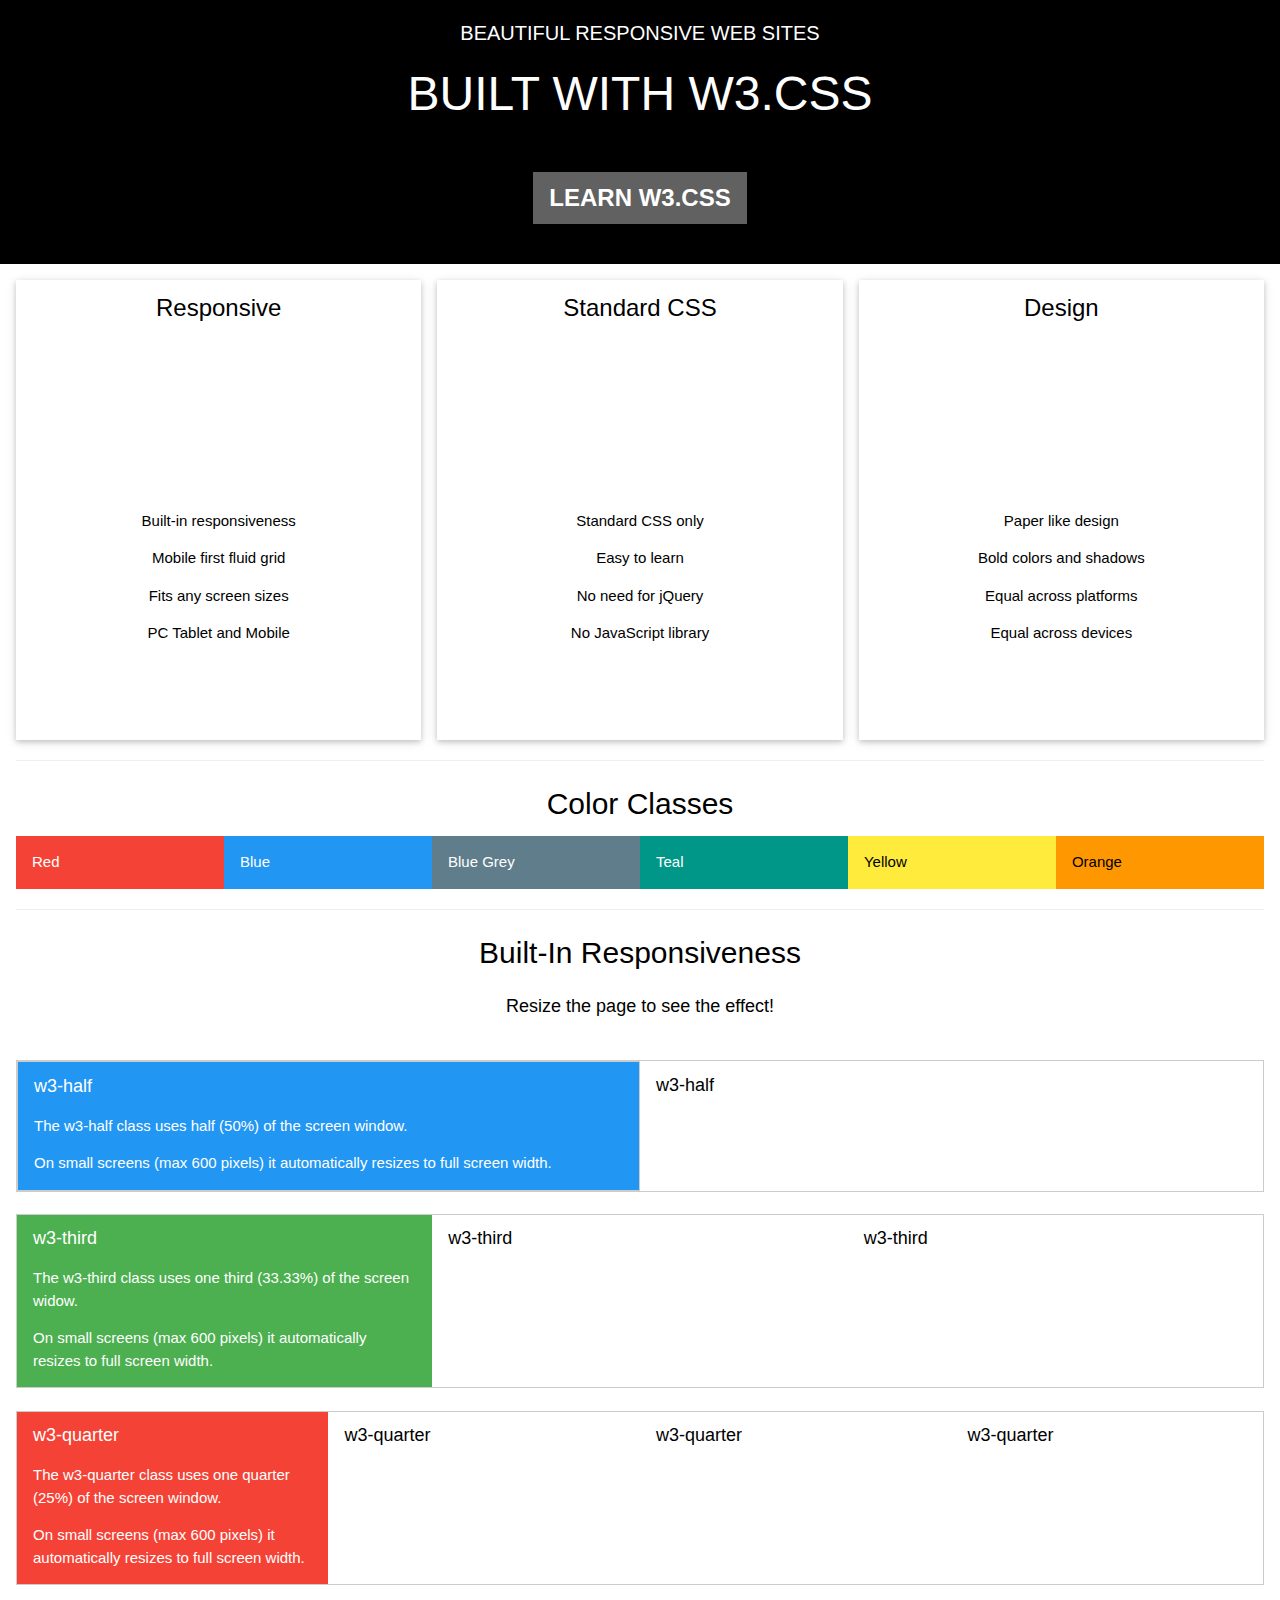
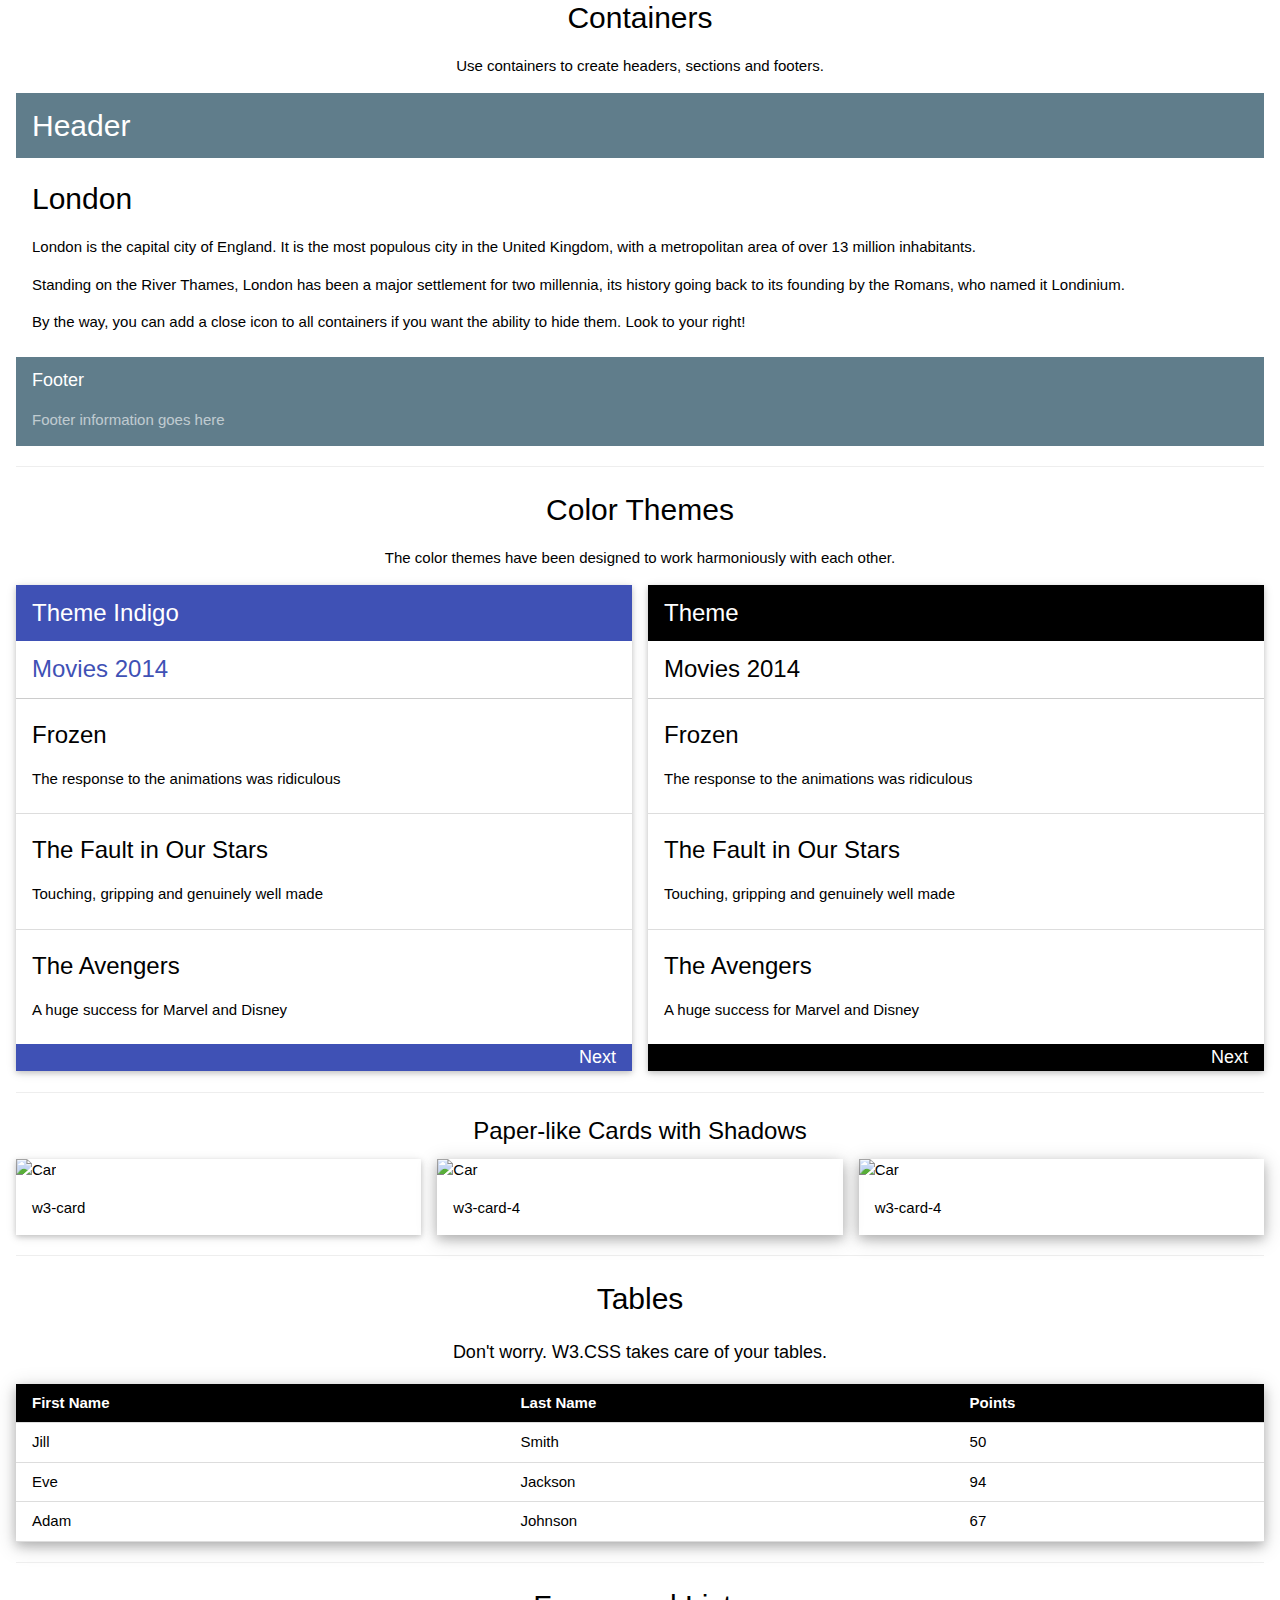
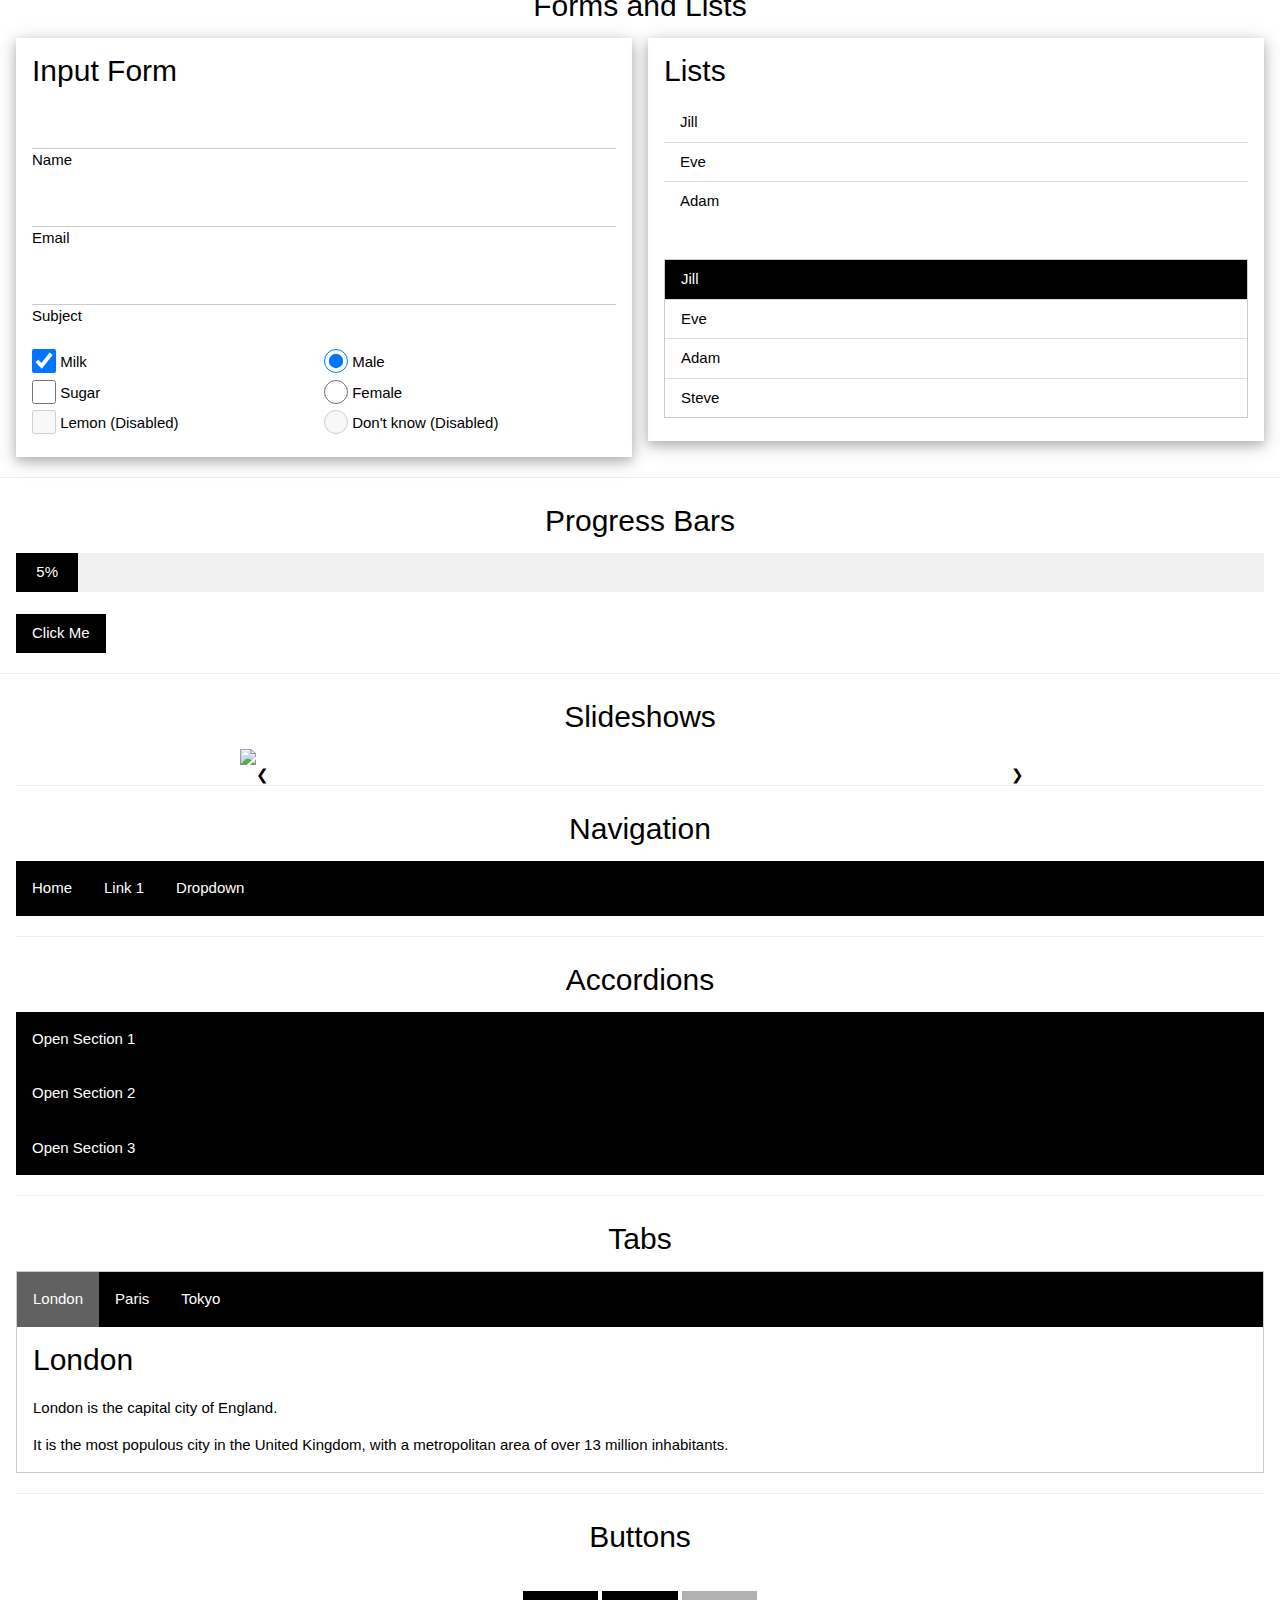
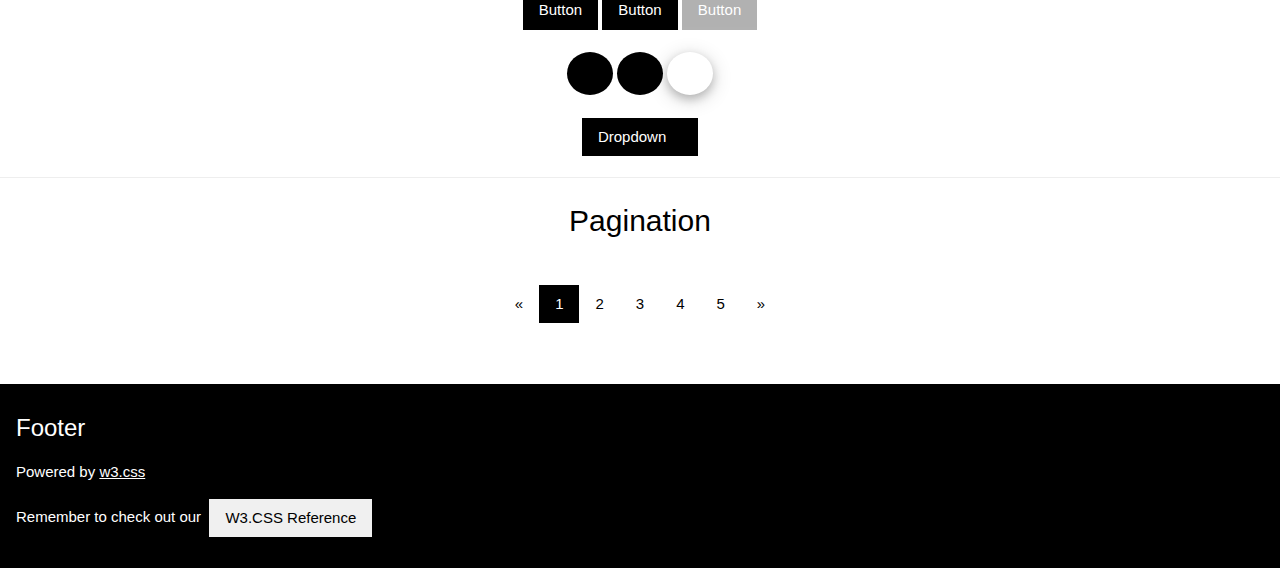
==== commit 5e2654f5: "Included z-index" ====
--- a/ToolRent/public_html/index.html
+++ b/ToolRent/public_html/index.html
@@ -3,9 +3,8 @@
 <title>W3.CSS Template</title>
 <meta charset="UTF-8">
 <meta name="viewport" content="width=device-width, initial-scale=1">
-<link rel="stylesheet" href="https://www.w3schools.com/w3css/4/w3.css">
-<link rel="stylesheet" href="https://www.w3schools.com/lib/w3-theme-black.css">
-<link rel="stylesheet" href="https://cdnjs.cloudflare.com/ajax/libs/font-awesome/4.3.0/css/font-awesome.min.css">
+<link rel="stylesheet" type="text/css" href="w3.css">
+
 <body>
 
 <!-- Side Navigation -->
@@ -20,7 +19,7 @@
 
 <!-- Header -->
 <header class="w3-container w3-theme w3-padding" id="myHeader">
-  <i style="position: fixed"onclick="w3_open()" class="fa fa-bars w3-xlarge w3-button w3-theme"></i> 
+  <i onclick="w3_open()" class="fa fa-bars w3-xlarge w3-button w3-theme menue"></i> 
   <div class="w3-center">
   <h4>BEAUTIFUL RESPONSIVE WEB SITES</h4>
   <h1 class="w3-xxxlarge w3-animate-bottom">BUILT WITH W3.CSS</h1>
@@ -575,8 +574,8 @@
 
 function showDivs(n) {
   var x = document.getElementsByClassName("mySlides");
-  if (n > x.length) {slideIndex = 1}    
-  if (n < 1) {slideIndex = x.length} ;
+  if (n > x.length) {slideIndex = 1;}    
+  if (n < 1) {slideIndex = x.length;} 
   for (i = 0; i < x.length; i++) {
     x[i].style.display = "none";  
   }
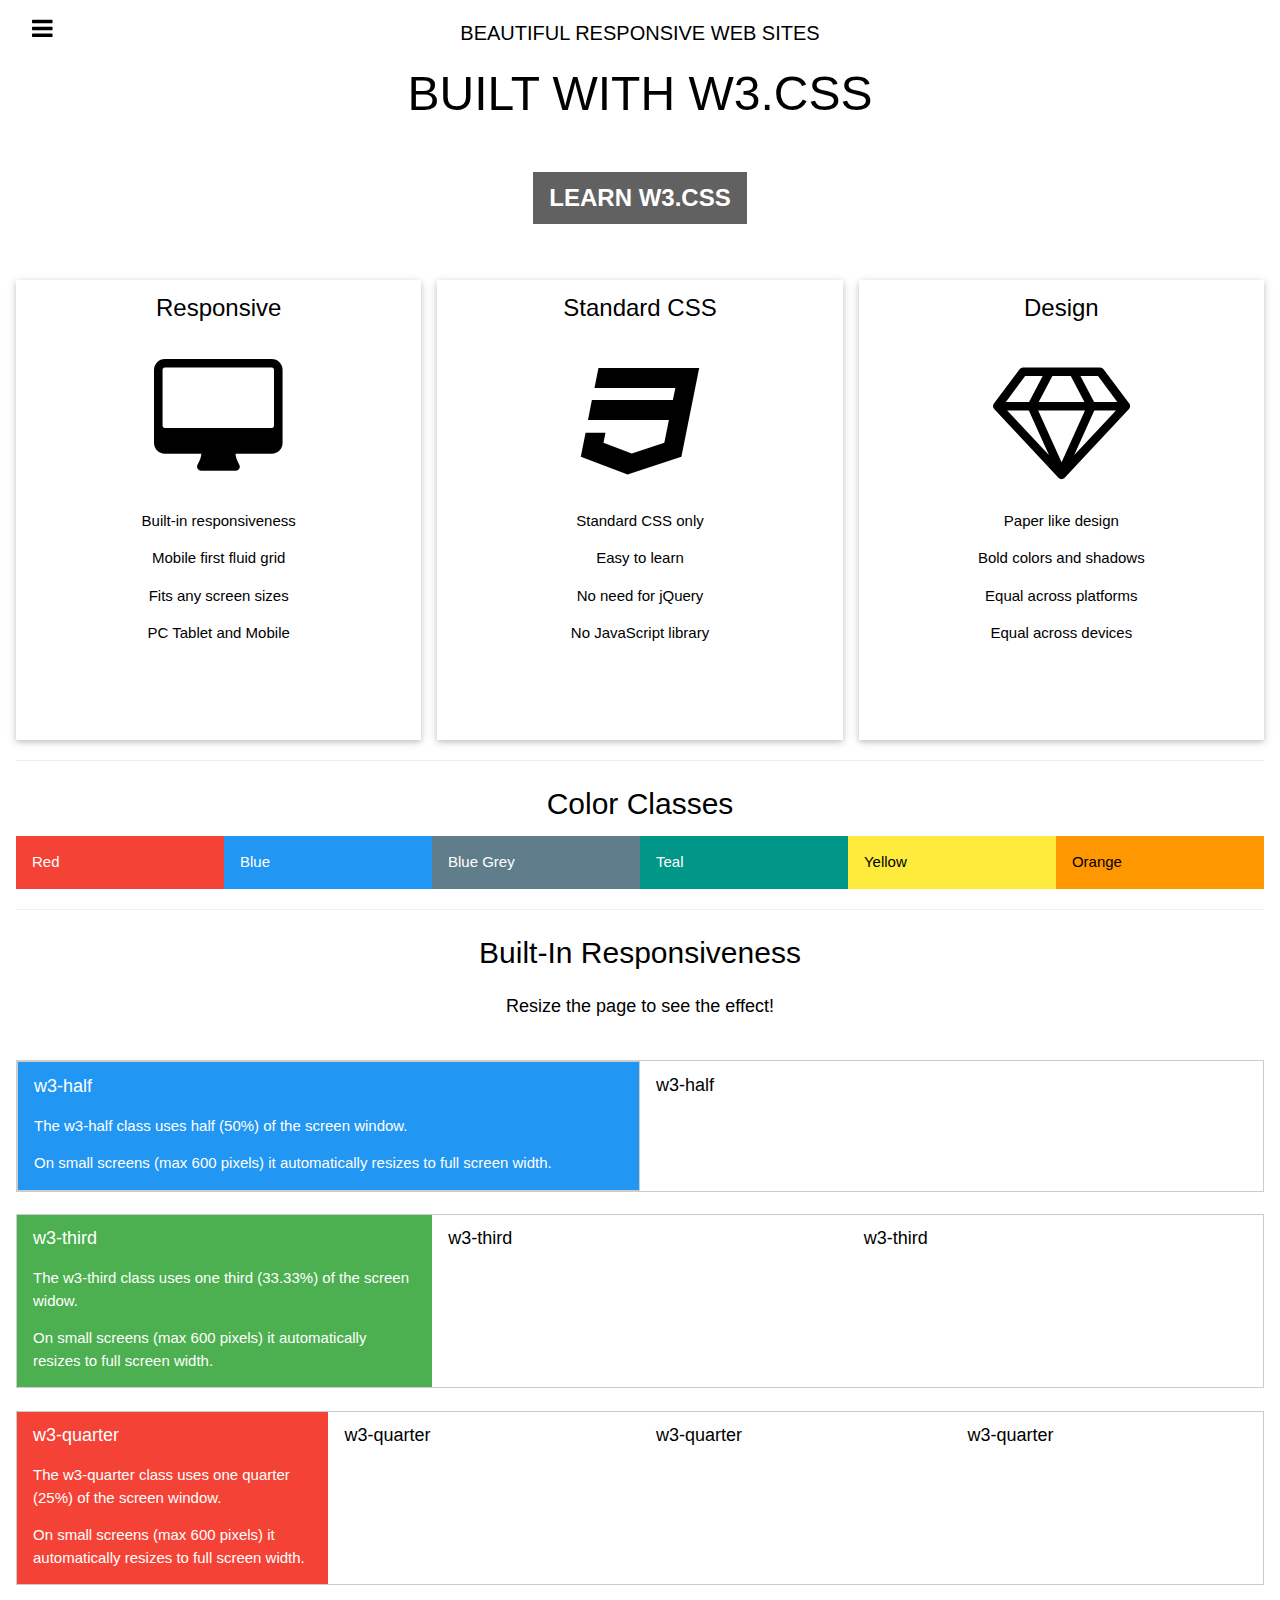
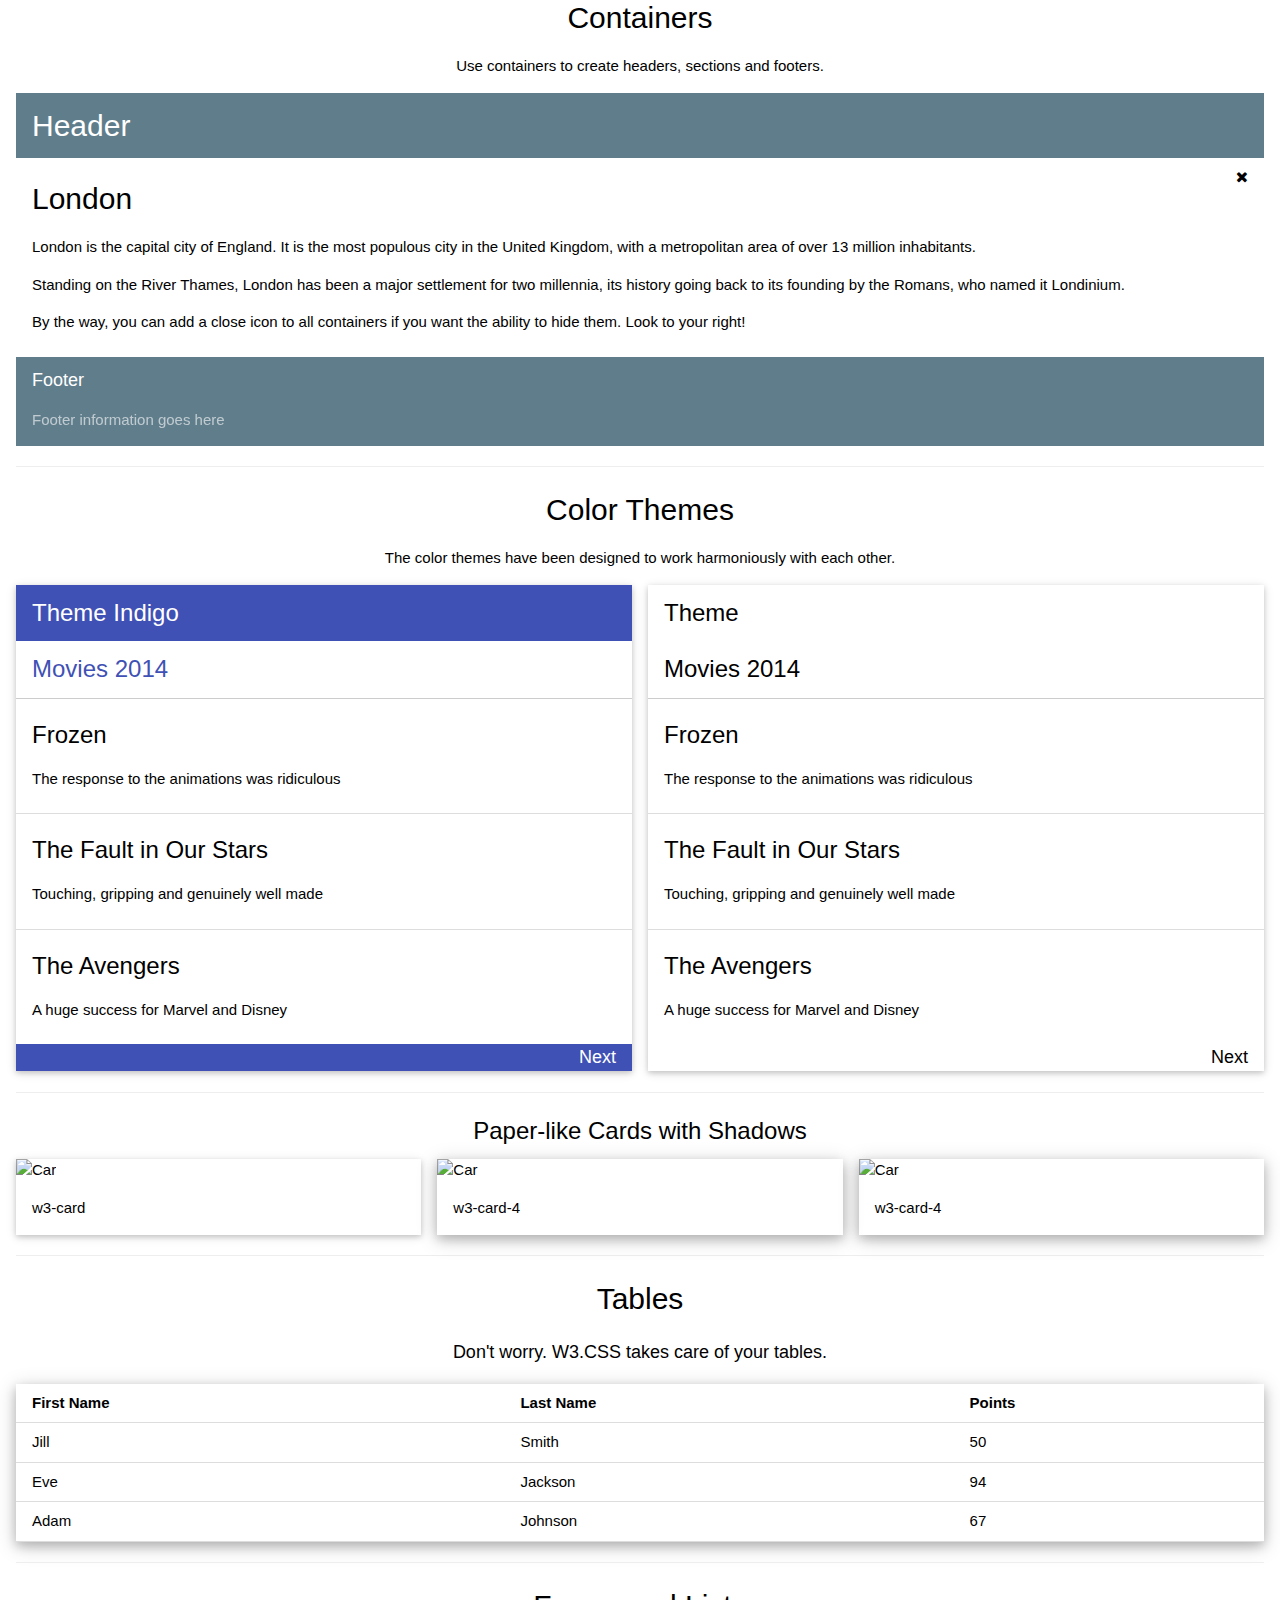
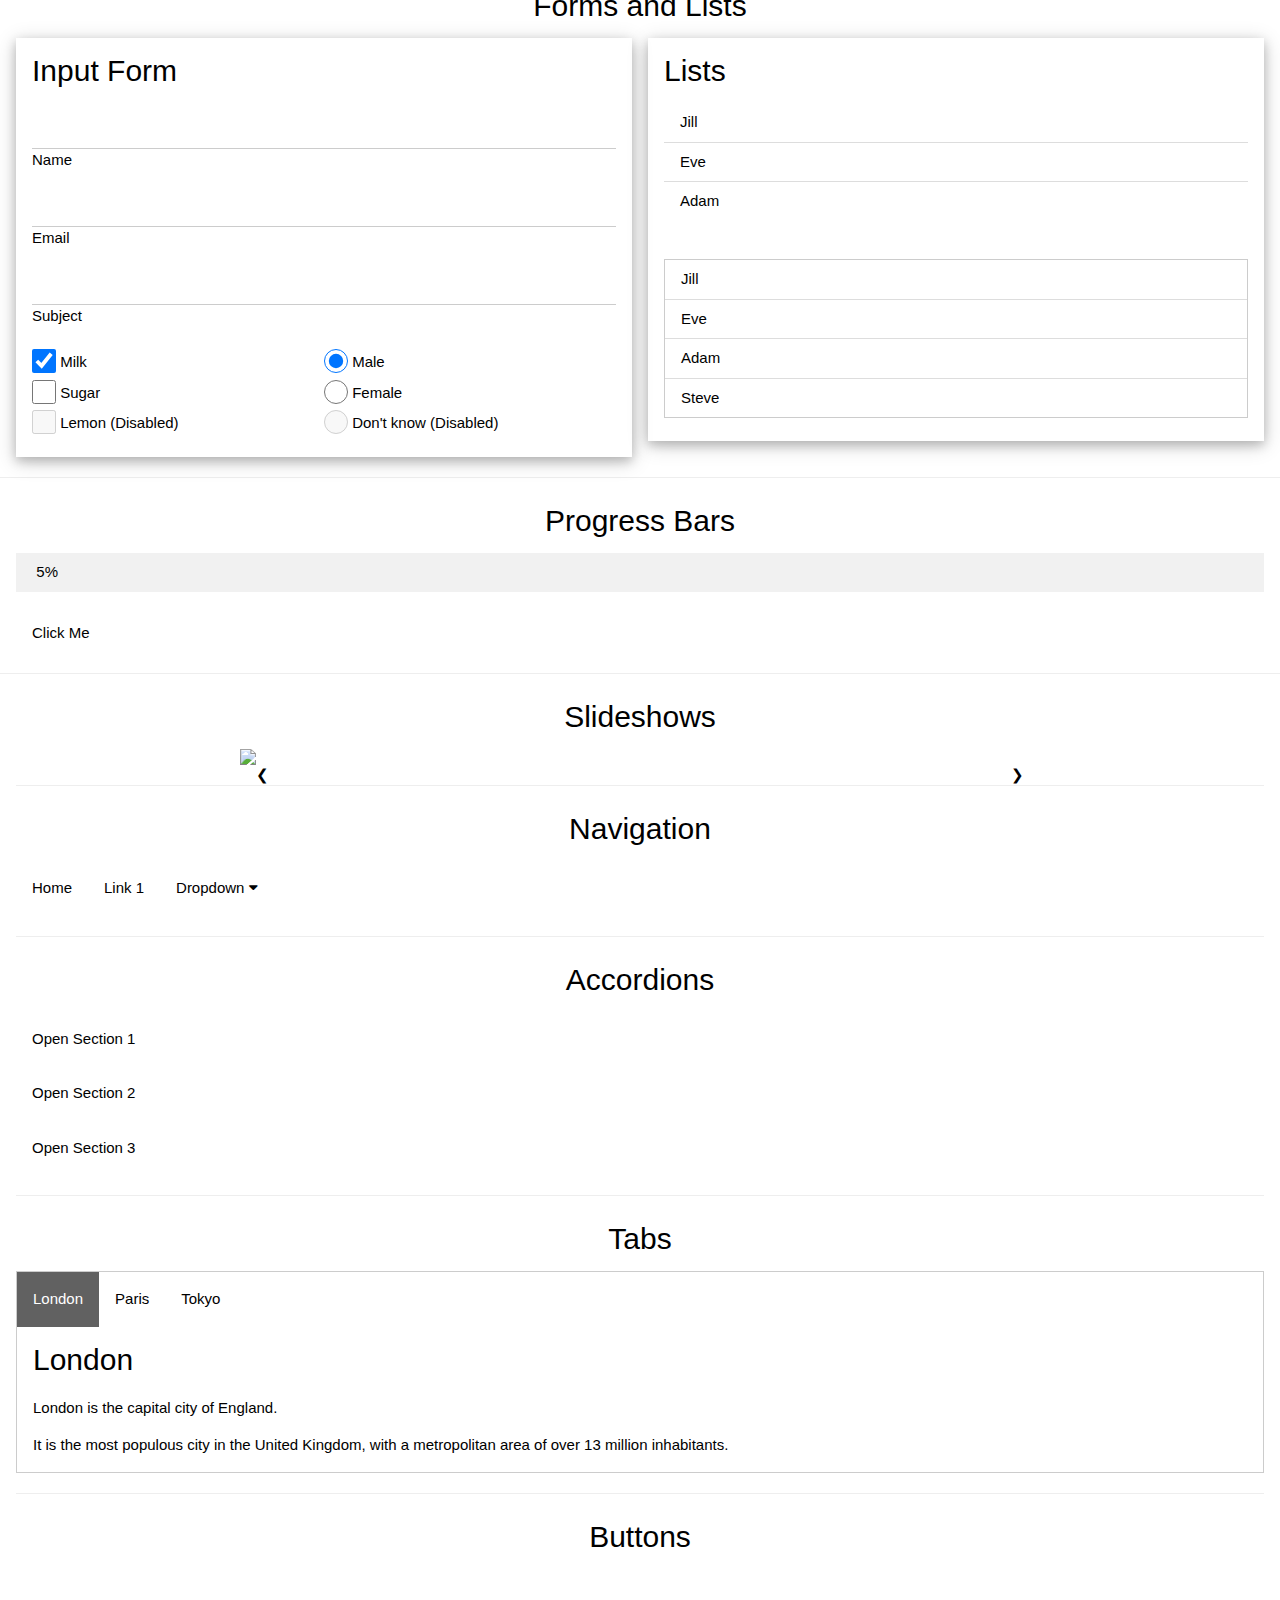
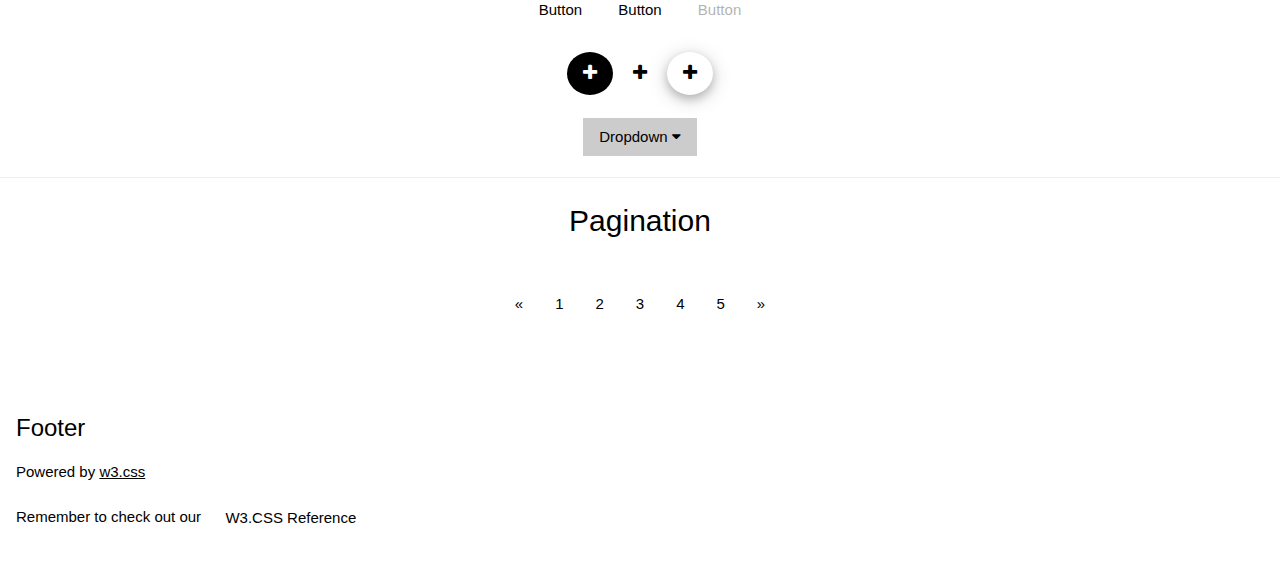
==== commit 02b65f77: "Merge branch 'master' of https://github.com/albertsondev/hyland-hackathon-2020" ====
--- a/ToolRent/public_html/index.html
+++ b/ToolRent/public_html/index.html
@@ -3,8 +3,9 @@
 <title>W3.CSS Template</title>
 <meta charset="UTF-8">
 <meta name="viewport" content="width=device-width, initial-scale=1">
-<link rel="stylesheet" type="text/css" href="w3.css">
-
+<link rel="stylesheet" href="https://www.w3schools.com/w3css/4/w3.css">
+<link rel="stylesheet" href="https://www.w3schools.com/lib/w3-theme-black.css">
+<link rel="stylesheet" href="https://cdnjs.cloudflare.com/ajax/libs/font-awesome/4.3.0/css/font-awesome.min.css">
 <body>
 
 <!-- Side Navigation -->
@@ -19,7 +20,7 @@
 
 <!-- Header -->
 <header class="w3-container w3-theme w3-padding" id="myHeader">
-  <i onclick="w3_open()" class="fa fa-bars w3-xlarge w3-button w3-theme menue"></i> 
+  <i style="position: fixed"onclick="w3_open()" class="fa fa-bars w3-xlarge w3-button w3-theme"></i> 
   <div class="w3-center">
   <h4>BEAUTIFUL RESPONSIVE WEB SITES</h4>
   <h1 class="w3-xxxlarge w3-animate-bottom">BUILT WITH W3.CSS</h1>
@@ -574,8 +575,8 @@
 
 function showDivs(n) {
   var x = document.getElementsByClassName("mySlides");
-  if (n > x.length) {slideIndex = 1;}    
-  if (n < 1) {slideIndex = x.length;} 
+  if (n > x.length) {slideIndex = 1}    
+  if (n < 1) {slideIndex = x.length} ;
   for (i = 0; i < x.length; i++) {
     x[i].style.display = "none";  
   }
